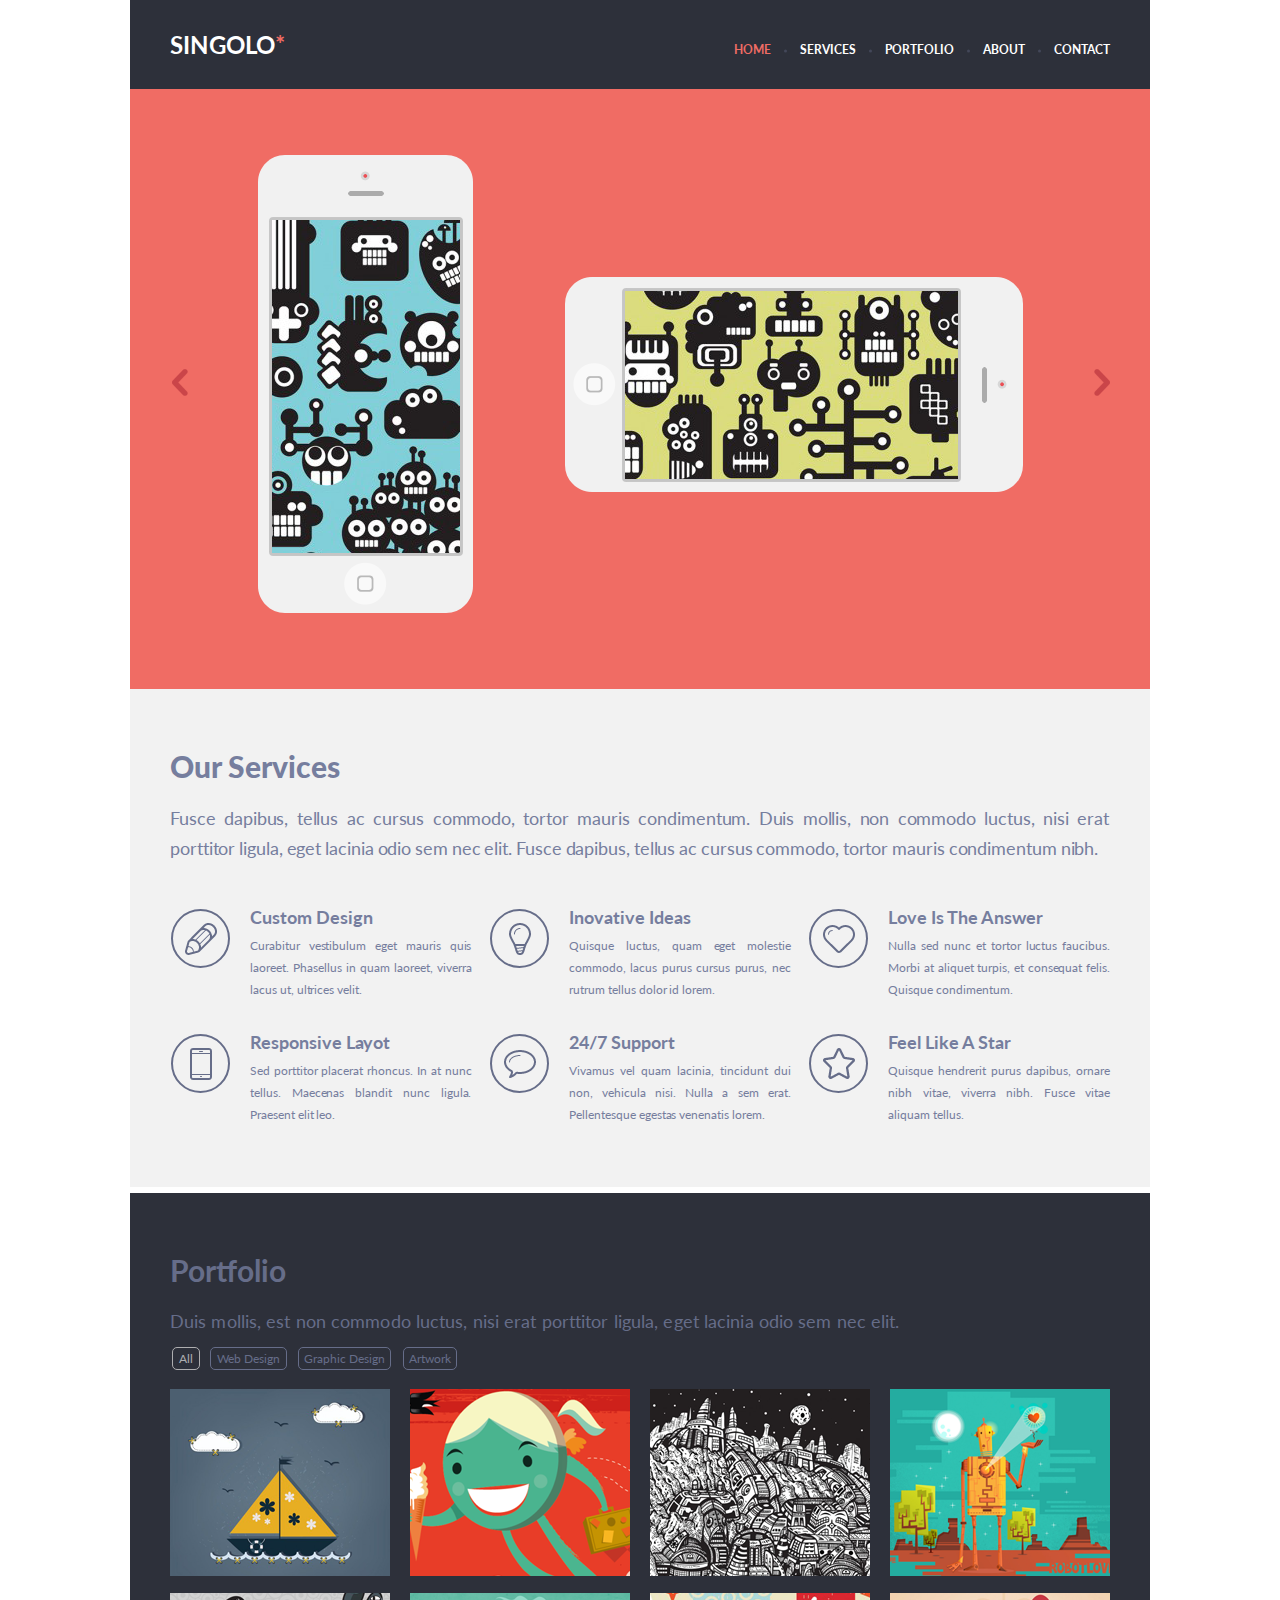
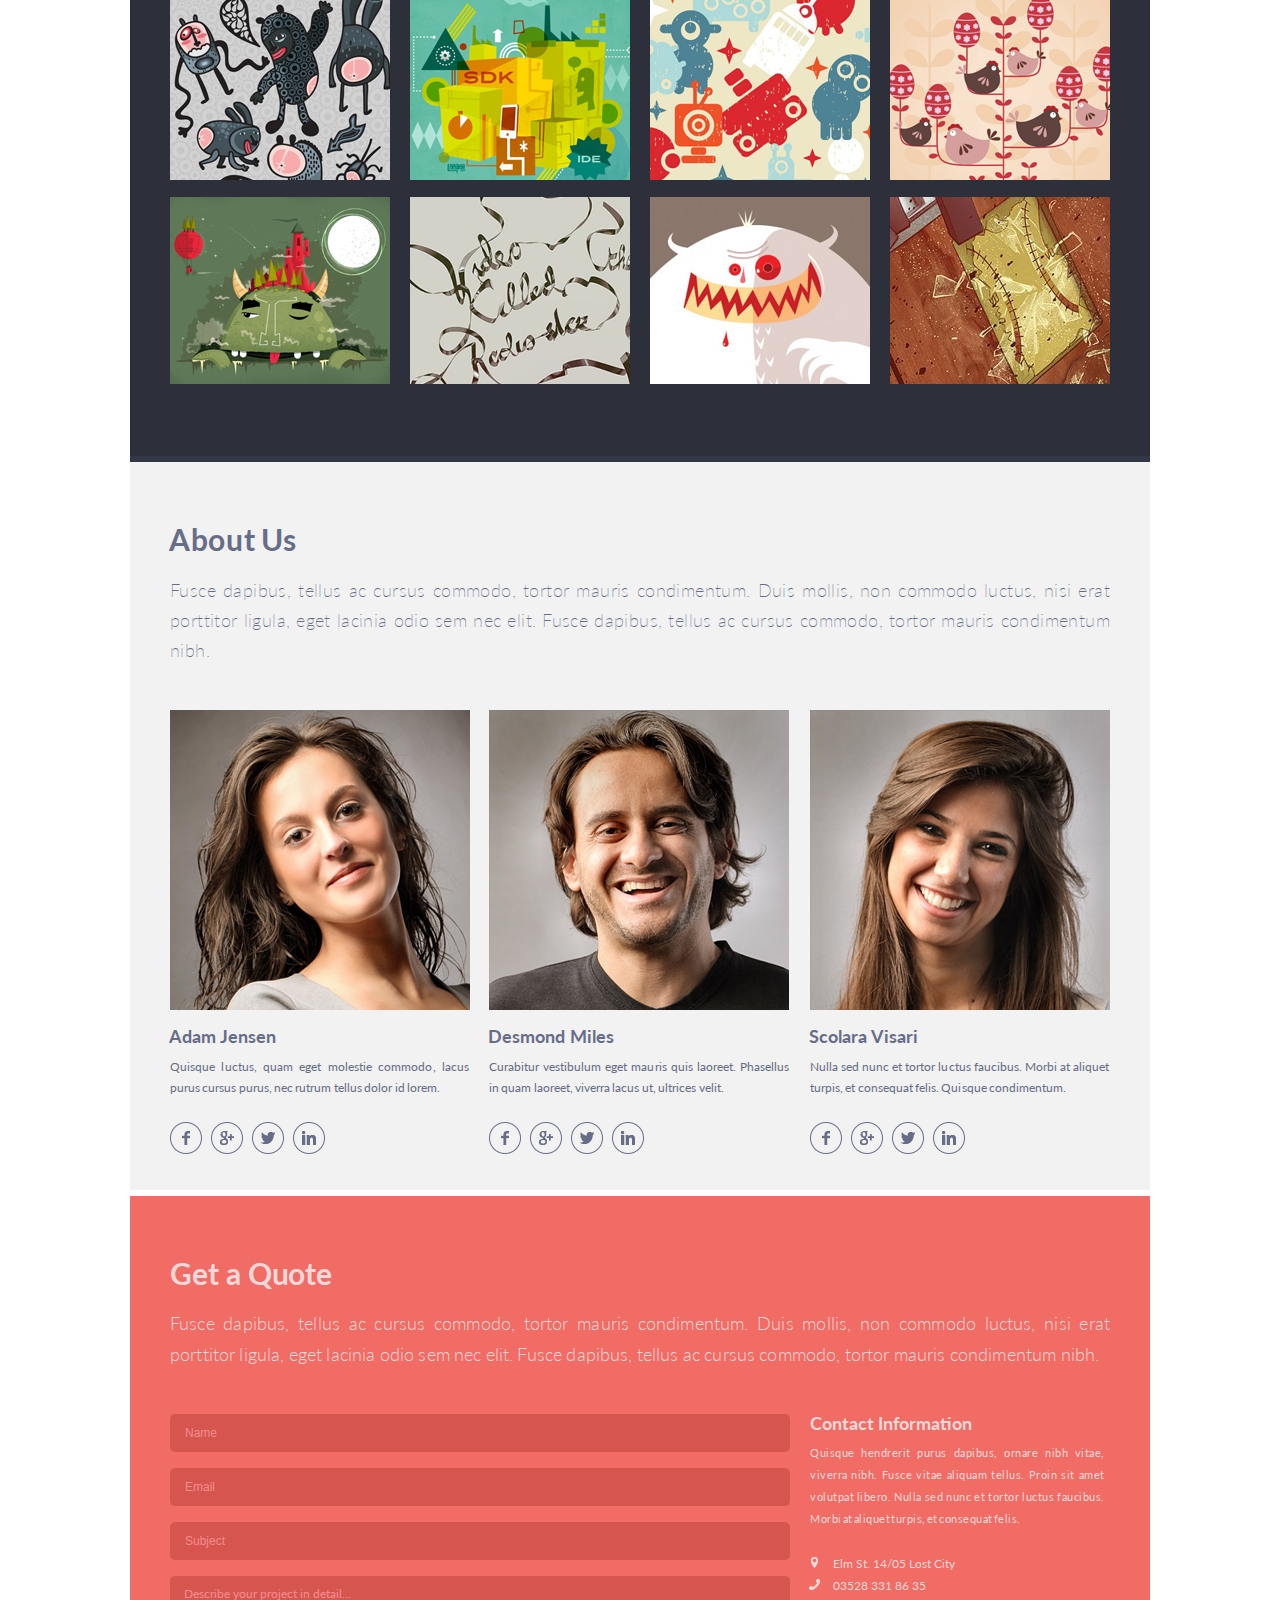
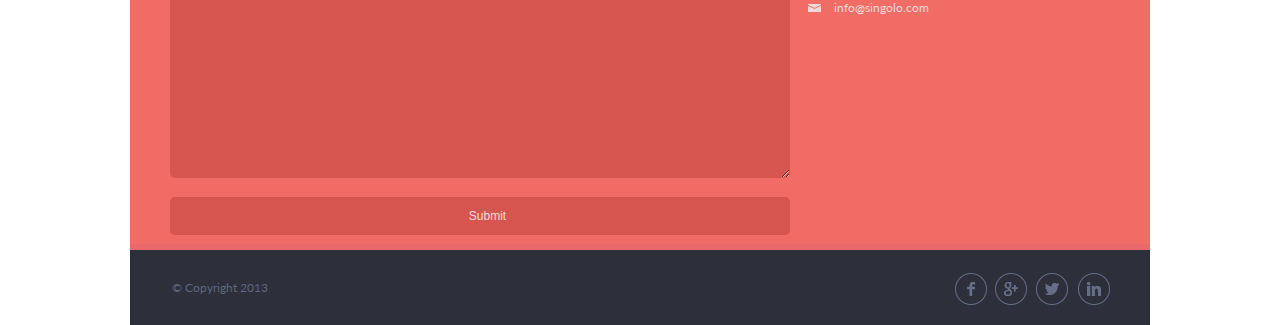
==== index.html @ b17048f6 "feat: create filter function" ====
<!DOCTYPE html>
<html lang="en">
<head>
    <meta charset="UTF-8">
    <meta name="viewport" content="width=device-width, initial-scale=1.0">
    <meta http-equiv="X-UA-Compatible" content="ie=edge">
    <title>Document</title>
		<link rel="stylesheet" href="fonts.css">
		<link rel="stylesheet" href="./style.css">
		<link href="https://fonts.googleapis.com/css?family=Lato:100,300,400,700,900&display=swap" rel="stylesheet">
		<link href="https://fonts.googleapis.com/css?family=Bellota+Text&display=swap" rel="stylesheet">
</head>
<body>
	<div class="container" >
		<header class="header" id="header">
			<div class="wrapper">
				<div class="logo">
					<h1>Singolo<span>*</span></h1>
				</div>
				<nav class="nav" id="nav">
					<a class="nav-link nav-right link-active" id="home-link" href="#">home</a>
					<a class="nav-link nav-right" id="services-link" href="#">services</a>
					<a class="nav-link nav-right" id="portfolio-link" href="#">portfolio</a>
					<a class="nav-link nav-right" id="about-link" href="#">about</a>
					<a class="nav-link nav-left" 	id="contact-link" href="#">contact</a>
				</nav>
			</div>
		</header>
		<div class="slider" id="home">
			<div class="item-container">
				<div class="slider-container slide1 active">
					<div class="slider-block block1">
						<img class="slider-img1" src="./assets/images/singolo-dom/body.png" alt="vertical">
						<div class="background background-ver" >
						</div>
					</div>
					<div class="slider-block block2 ">
						<img class="slider-img2" src="./assets/images/singolo-dom/hor.png" alt="horizontal">
						<div class="background background-hor" >
						</div>
					</div>
				</div>
				<div class="slider-container slide2 ">
					<div class="slider-block2">
						<img class="slider-img1" src="./assets/images/slider-content-1.png" alt="vertical">
					</div>
					<div class="slider-block2">
						<img class="slider-img2" src="./assets/images/slider-content-2.png" alt="horizontal">
					</div>
					<div class="slider-block2">
						<img class="slider-img1" src="./assets/images/slider-content-1.png" alt="vertical">
					</div>
				</div>
			</div>
			<div class="slider-arrow2 arrow" id="next">
				<img src="./assets/images/next.png" alt="next">
			</div>
			<div class="slider-arrow1  arrow" id="prev">
				<img src="./assets/images/prev.png" alt="prew">
			</div>
		</div>
		<section class="services" id="services">
      <h2 class="services-h2">Our Services</h2>
      <p class="services-p">Fusce dapibus, tellus ac cursus commodo, tortor mauris condimentum. Duis mollis, non commodo
      luctus, nisi erat porttitor ligula, eget lacinia odio sem nec elit. Fusce dapibus, tellus ac cursus
      commodo, tortor mauris condimentum nibh.</p>
      <div class="grid-wrapper">
        <div class="service">
          <div class="service-img">
            <img src="assets/images/pen.png" alt="pencil">
          </div>
          <div class="text-wrapper">
            <h3 class="service-h3">Custom Design</h3>
            <p class="service-descr">Curabitur vestibulum eget mauris quis laoreet. Phasellus in quam laoreet, viverra lacus
            ut, ultrices velit.</p>
          </div>
        </div>
        <div class="service">
          <div class="service-img">
            <img src="assets/images/bulb.png" alt="bulb">
          </div>
          <div class="text-wrapper">
            <h3 class="service-h3">Inovative Ideas</h3>
            <p class="service-descr">Quisque luctus, quam eget molestie commodo, lacus purus cursus purus, nec rutrum tellus
            dolor id lorem.</p>
          </div>
        </div>
        <div class="service">
          <div class="service-img">
            <img src="assets/images/heart.png" alt="heart">
          </div>
          <div class="text-wrapper">
            <h3 class="service-h3">Love Is The Answer</h3>
            <p class="service-descr">Nulla sed nunc et tortor luctus faucibus. Morbi at aliquet turpis, et consequat
            felis. Quisque condimentum.</p>
          </div>
        </div>                
        <div class="service service-bottom">
          <div class="service-img">
            <img src="assets/images/phone.png" alt="phone">
          </div>
          <div class="text-wrapper">
            <h3 class="service-h3">Responsive Layot</h3>
            <p class="service-descr">Sed porttitor placerat rhoncus. In at nunc tellus. Maecenas blandit nunc ligula. Praesent
            elit leo.</p>
          </div>
        </div>
        <div class="service service-bottom">
          <div class="service-img">
            <img src="assets/images/bubble.png" alt="bubble">
          </div>
          <div class="text-wrapper">
            <h3 class="service-h3">24/7 Support</h3>
            <p class="service-descr">Vivamus vel quam lacinia, tincidunt dui non, vehicula nisi. Nulla a sem erat. Pellentesque
            egestas venenatis lorem.</p>
          </div>
        </div>        
        <div class="service service-bottom">
          <div class="service-img">
            <img src="assets/images/star.png" alt="star">
          </div>
          <div class="text-wrapper">
            <h3 class="service-h3">Feel Like A Star</h3>
            <p class="service-descr">Quisque hendrerit purus dapibus, ornare nibh vitae, viverra nibh. Fusce vitae aliquam
            tellus.</p>
          </div>
        </div>
      </div>
		</section>
		<section class="portfolio" id="portfolio">
			<h2 class="portfolio-h2">Portfolio</h2>
			<p class="portfolio-p">Duis mollis, est non commodo luctus, nisi erat porttitor ligula, eget lacinia odio sem nec elit.</p>
			<nav class="filters" id="filter">
				<a class="filters-link filter-active" href="#">All</a>
				<a class="filters-link" href="#">Web Design</a>
				<a class="filters-link" href="#">Graphic Design</a>
				<a class="filters-link" href="#">Artwork</a>
			</nav>
			<div class="gallery" id="gallery">
				<img class="gallery-img" src="./assets/images/singolo2/Project-9.png" alt="my work">
				<img class="gallery-img" src="./assets/images/singolo2/Project-6.png" alt="my work">
				<img class="gallery-img" src="./assets/images/singolo2/Image-6.png" alt="my work">
				<img class="gallery-img" src="./assets/images/singolo2/Image-3.png" alt="my work">
				<img class="gallery-img" src="./assets/images/singolo2/Project-8.png" alt="my work">
				<img class="gallery-img" src="./assets/images/singolo2/Image-8.png" alt="my work">
				<img class="gallery-img" src="./assets/images/singolo2/Image-5.png" alt="my work">
				<img class="gallery-img" src="./assets/images/singolo2/Layer-8.png" alt="my work">
				<img class="gallery-img" src="./assets/images/singolo2/Project-7.png" alt="my work">
				<img class="gallery-img" src="./assets/images/singolo2/Image-7.png" alt="my work">
				<img class="gallery-img" src="./assets/images/singolo2/Image-4.png" alt="my work">
				<img class="gallery-img" src="./assets/images/singolo2/Project.png" alt="my work">
			</div>
		</section>
		<section class="about" id="about"> 
			<h2 class="about-h2">About Us</h2>
			<p class="about-p">Fusce dapibus, tellus ac cursus commodo, tortor mauris condimentum. Duis mollis, non commodo luctus, nisi erat porttitor ligula, eget lacinia odio sem nec elit. Fusce dapibus, tellus ac cursus commodo, tortor mauris condimentum nibh.</p>
			<div class="staff">
				<div class="staff-wrapper">
					<div class="staff-img"><img src="./assets/images/singolo2/photo-3.png" alt="staff"></div>
					<h4 class="staff-h3">Adam Jensen</h4>
					<p class="staff-p">
						Quisque luctus, quam eget molestie commodo, lacus purus cursus purus, nec rutrum tellus dolor id lorem.
					</p>
					<div class="networks">
						<a href="#" class="networks-link"><img src="./assets/images/singolo2/Ellipse2.png" alt="facebook"></a>
						<a href="#" class="networks-link"><img src="./assets/images/singolo2/Ellipse2copy.png" alt="google"></a>
						<a href="#" class="networks-link"><img src="./assets/images/singolo2/Ellipse2copy2.png" alt="twitter"></a>
						<a href="#" class="networks-link"><img src="./assets/images/singolo2/Ellipse2copy3.png" alt="linkedin"></a>
					</div>
				</div>
				<div class="staff-wrapper staff-center">
					<div class="staff-img"><img src="./assets/images/singolo2/photo-2.png" alt="staff"></div>
					<h4 class="staff-h3">Desmond Miles</h4>
					<p class="staff-p">
						Curabitur vestibulum eget mauris quis laoreet. Phasellus in quam laoreet, viverra lacus ut, ultrices velit.
					</p>
					<div class="networks">
						<a href="#" class="networks-link"><img src="./assets/images/singolo2/Ellipse2.png" alt="facebook"></a>
						<a href="#" class="networks-link"><img src="./assets/images/singolo2/Ellipse2copy.png" alt="google"></a>
						<a href="#" class="networks-link"><img src="./assets/images/singolo2/Ellipse2copy2.png" alt="twitter"></a>
						<a href="#" class="networks-link"><img src="./assets/images/singolo2/Ellipse2copy3.png" alt="linkedin"></a>
					</div>
				</div>
				<div class="staff-wrapper ">
					<div class="staff-img "><img src="./assets/images/singolo2/photo.png" alt="staff"></div>
					<h4 class="staff-h3">Scolara Visari</h4>
					<p class="staff-p">
						Nulla sed nunc et tortor luctus faucibus. Morbi at aliquet turpis, et consequat felis. Quisque condimentum.
					</p>
					<div class="networks">
						<a href="#" class="networks-link"><img src="./assets/images/singolo2/Ellipse2.png" alt="facebook"></a>
						<a href="#" class="networks-link"><img src="./assets/images/singolo2/Ellipse2copy.png" alt="google"></a>
						<a href="#" class="networks-link"><img src="./assets/images/singolo2/Ellipse2copy2.png" alt="twitter"></a>
						<a href="#" class="networks-link"><img src="./assets/images/singolo2/Ellipse2copy3.png" alt="linkedin"></a>
					</div>
				</div>
			</div>
		</section>
		<section class="form" id="form">
			<h2 class="form-h2">Get a Quote</h2>
			<p class="form-p">
				Fusce dapibus, tellus ac cursus commodo, tortor mauris condimentum. Duis mollis, non commodo luctus, nisi erat porttitor ligula, eget lacinia odio sem nec elit. Fusce dapibus, tellus ac cursus commodo, tortor mauris condimentum nibh.
			</p>
			<div class="form-wrapper">
				<div class="form-block">
					<form action="./index.html" method="GET" id="form">
						<div>
							<input type="text" name="name" placeholder="Name" id="name" required>
						</div>
						<div>
							<input type="email" name="email" placeholder="Email" id="email" required>
						</div>
						<div>
							<input type="text"  placeholder="Subject" id="subject">
						</div>
						<div>
							<textarea name="textarea" placeholder="Describe your project in detail..." id="text" cols="30" rows="10"></textarea>
						</div>
						<div>
							<input class="form-submit" type="submit" value="Submit" id="submit">
						</div>
					</form>
				</div> 
			
				<div class="contacts">
					<h3 class="contacts-h3">
						Contact Information
					</h3>
					<p class="contacts-p">
						Quisque hendrerit purus dapibus, ornare nibh vitae, viverra nibh. Fusce vitae aliquam tellus. Proin sit amet volutpat libero. Nulla sed nunc et tortor luctus faucibus. Morbi at aliquet turpis, et consequat felis. 
					</p>
					<ul class="contacts-list">
						<li class="contacts-li location"><span>Elm St. 14/05 Lost City</span></li>
						<li class="contacts-li phone"> <a href="tel:035283318635">03528 331 86 35</a></li>
						<li class="contacts-li mail"><a href="mailto:info@singolo.com">info@singolo.com</a> </li>
					</ul>
				</div>
			</div>
			<div class="window-overlay window-closed" id="window-overlay"></div>
			<div class="window window-closed" id="window">
				<div class="window-info" id="window-info">
					<p class="window-succses">Письмо отправлено</p>
					<p class="window-subject" id="window-subject"></p>
					<p class="window-descr" id="window-descr"></p>
				</div>
				<button id="window-ok" class="window-ok" title="OK">OK</button>
			</div>
		</section>
		<footer class="footer">
			<div class="copy">
				<p>&copy; Copyright 2013</p>
			</div>
			<div class="links">
				<a href="#" class="link"><img src="./assets/images/singolo2/Ellipse2.png" alt="facebook"></a>
				<a href="#" class="link"><img src="./assets/images/singolo2/Ellipse2copy.png" alt="google"></a>
				<a href="#" class="link"><img src="./assets/images/singolo2/Ellipse2copy2.png" alt="twitter"></a>
				<a href="#" class="link"><img src="./assets/images/singolo2/Ellipse2copy3.png" alt="linkedin"></a>
			</div>
		</footer>
	</div>
	<script src="script.js"></script>
</body>
</html>
---- fonts.css ----
@font-face {
	font-family: 'Lato Black';
	src: url('assets/fonts/Lato-Black.eot');
	src: url('assets/fonts/Lato-Black.eot?#iefix') format('embedded-opentype'),
	url('assets/fonts/Lato-Black.woff') format('woff'),
	url('assets/fonts/Lato-Black.ttf') format('truetype');
	font-weight: normal;
	font-style: normal;
	}

@font-face {
	font-family: 'Lato Bold';
	src: url('assets/fonts/Lato-Bold.eot');
	src: url('assets/fonts/Lato-Bold.eot?#iefix') format('embedded-opentype'),
	url('assets/fonts/Lato-Bold.woff') format('woff'),
	url('assets/fonts/Lato-Bold.ttf') format('truetype');
	font-weight: normal;
	font-style: normal;
	}

@font-face {
	font-family: 'Lato Regular';
	src: url('assets/fonts/Lato-Regular.eot');
	src: url('assets/fonts/Lato-Regular.eot?#iefix') format('embedded-opentype'),
	url('assets/fonts/Lato-Regular.woff') format('woff'),
	url('assets/fonts/Lato-Regular.ttf') format('truetype');
	font-weight: normal;
	font-style: normal;
	}

@font-face {
	font-family: 'Lato Light';
	src: url('assets/fonts/Lato-Light.eot');
	src: url('assets/fonts/Lato-Light.eot?#iefix') format('embedded-opentype'),
	url('assets/fonts/Lato-Light.woff') format('woff'),
	url('assets/fonts/Lato-Light.ttf') format('truetype');
	font-weight: normal;
	font-style: normal;
	}

@font-face {
	font-family: 'Lato Thin';
	src: url('assets/fonts/Lato-Thin.eot');
	src: url('assets/fonts/Lato-Thin.eot?#iefix') format('embedded-opentype'),
	url('assets/fonts/Lato-Thin.woff') format('woff'),
	url('assets/fonts/Lato-Thin.ttf') format('truetype');
	font-weight: normal;
	font-style: normal;
	}
---- style.css ----
*{
	margin: 0;
	padding: 0;
}

html{
	scroll-behavior: smooth;
}

.container{
	width: 1020px;
	margin: 0 auto;
	font-family: 'Lato', sans-serif;
}

/*HEADER*/
.header {
  display: flex;
  align-items: center;
  min-height: 89px;
  padding: 0 40px;
  background-color: #2d303a;
}

.header-sticky{
	position: fixed;
	top: 0;
	width: 1020px;
	min-height: 50px;
	z-index: 3;
	border-bottom: 0px;
	box-sizing: border-box;
}

.header-sticky  .nav{
	margin-top: 0;
}

.wrapper {
  display: flex;
  justify-content: space-between;
  width: 100%;
  font-weight: 700;
  text-transform: uppercase;
}

.logo{
	user-select: none;
}
.logo h1 {
  font-size: 24px;
  letter-spacing: 0.2px;
  color: white;
}

.logo span {
  color: #f06c64;
}

.nav {
	align-self: center;
	margin-top: 8px;
	
}

.nav-link {
  display: inline-block;
  padding:0 0 3px 25px;
  font-size: 12px;
  letter-spacing: 0.01px;
  color: white;
	text-decoration: none;
	transition: color 0.3s ease;
	position: relative;
	user-select: none;
}

.nav-link:hover {
  color: #f06c64;
}

.nav-right::after{
	content: "";
	background-color: #434759;
	width: 3px;
	height: 3px;
	border-radius: 50%;
	position: absolute;
	top: 50%;
	right: -16px;
	transform: translateY(-50%);
}

.link-active{
	color: #f06c64;
}

/*SLIDER*/
.slider{
	position: relative;
	height: 594px;
	border-bottom: 6px solid #ea676b;
}

.item-container{
	position: relative;
	overflow: hidden;
}

.slide1{
	background-color: #f06c64;
}

.slide2{
	background-color: #648BF0;
}


.slider-container{
	display: none;
	position: relative;
	height: 600px;
	animation: 0.4s ease-in-out;
	-webkit-animation: 0.4s ease-in-out;
}

.active, .next{
	display: flex;
	flex-direction: row;
	justify-content: center;
	align-items: center;
}

.next{
	position: absolute;
	top: 0;
	width: 100%;
}



.to-left{
	animation-name: left;
}

.from-right{
	animation-name: right;
}

.to-right{
	animation-name: right;
	animation-direction: reverse;
}

.from-left{
	animation-name: left;
	animation-direction: reverse;
}



@keyframes left {
  from {
    left: 0;
  }
  to {
    left: -100%;
  }
}

@keyframes right {
  from {
    left: 100%;
  }
  to {
    left: 0;
  }
}

.slider-block{
	position: relative;
	margin-right: 36px;
	margin-left: 36px;
	margin-top: -7px;
	overflow: hidden;
	z-index: 1;
	cursor: pointer;
	padding: 10px;
}



.slider-block2{
	margin-right: 0;
	margin-left: 0;
	margin-top: -7px;
}


.background{
	position: absolute;
	z-index: -1;
	
	
}

.background-ver{
	height: 400px;
	width: 197px;
	top: 20px;
	left: 20px;
	right: 5px;
	background-image: url(./assets/images/singolo-dom/bg_blue.jpg);
}

.background-hor{
	height: 197px;
	width: 400px;
	top: 20px;
	left: 20px;
	background-image: url(./assets/images/singolo-dom/bg_yellow.jpg);
}

.background-off{
	background: #262626;
}


.arrow{
	position: absolute;
	display: inline-block;
	margin-top: -17px;
	cursor: pointer;
}

.slider-arrow1{
	top: 50%;
	left: 42px;
}

.slider-arrow2{
	top: 50%;
	right: 40px;
}
/*SERVICES*/

.services {  
  padding: 59px 40px 54px 40px;
  border-bottom: 6px solid white;
  letter-spacing: -0.04px;
	background-color: #f2f2f2;
}

.services h2 {
  font-size: 30px;
	font-weight: 900;
	color: rgb(118, 126, 158);
}

.services-p {
  font-size: 18px;
  color: rgb(118, 126, 158);
  line-height: 1.667;
  text-align: justify;
  width: 939px;
  margin-top: 19px;
	word-spacing: -1px;
	font-weight: normal;
	letter-spacing: -0.005rem;  
}

.grid-wrapper {
  display: grid;
  grid-template-columns: repeat(3, 32%);
	grid-column-gap: 2%;
	margin-left: 1px;
}

.service {
  display: flex;
	padding: 46px 0 7px 0;
	
}

.service-bottom{
	padding-top: 26px;
}


.service-img {
  display: flex;
  justify-content: center;
  align-items: center;
  min-width: 55px;
  height: 55px;
  border: 2px solid #666d89;
  border-radius: 100%;
}

.text-wrapper {
  margin-top: -3px;
  padding-left: 20px;
}

.service-h3{
  padding-bottom: 7px;
	font-size: 18px;
	color: #767e9e;
}

.service-descr{
	color: #767e9e;
	font-size: 12px;
	line-height: 22px;
	text-align: justify;
}

/*PORTFOLIO*/
.portfolio{
	height: 863px;
	border-bottom: 6px solid #323746;
	background-color: #2d303a;
}

.portfolio-h2{
	color: #666d89;
	padding-top: 59px;
	padding-left: 40px;
	font-size: 30px;
	text-align: justify;
}

.portfolio-p{
	color: #666d89;
	padding-top: 22px;
	padding-left: 40px;
	letter-spacing: 0.1px;
	font-size: 18px;
	
}

.filters{
	margin-top: 15px;
	padding-left: 40px;
}

.filters-link{
	display: inline-block;
	color: #666d89;
	text-decoration: none;
	font-size: 12px;
	padding: 3px 6px;
	margin: 0 2px;
	border: solid 1px #666d89;
	border-radius: 5px;
	transition: all 0.3s ease;
	word-spacing: .1px;
	text-align: center;
}
.filters-link:nth-child(1){
	padding: 3px 6px;
	
}

.filters-link:nth-child(2){
	padding: 3px 6px;
	margin-left: 4px;
}
.filters-link:nth-child(3){
	padding: 3px 5px ;
	margin-left: 5px;
}

.filters-link:nth-child(4){
	padding: 3px 5px;
	margin-left: 6px;
}

.filters-link:hover{
	color: #aeaeb0;
	border: solid 1px #aeaeb0;
}

.filter-active{
	color: #aeaeb0;
	border-color: #aeaeb0;
}

.gallery{
	margin-top: 19px;
	margin-left: 20px;
	display: grid;
	grid-template-columns: repeat(4, 24%);
	justify-items: end;
	row-gap: 17px;

}

.gallery-img:nth-child(n+13) {
  display: none;
}

.gallery-img{
	cursor: pointer;
}

.on-border{
	outline: 5px solid #F06C64;
}

/*ABOUT*/
.about{
	height: 728px;
	background-color: #f2f2f2;
	border-bottom: 6px solid #ffffff;
	
}

.about-h2{
	color: #666d89;
	padding-top: 59px;
	margin-left: 39px;
	font-size: 30px;
	font-weight: bold;
	letter-spacing: .7px;
	word-spacing: -2px;
}

.about-p{
	color: #666d89;
	padding-top: 18px;
	padding-left: 40px;
	padding-right: 40px;
	word-spacing: -1.5px;
	font-size: 18px;
	line-height: 30px;
	text-align: justify;
	font-weight: 200;
	letter-spacing: 0.4px;
}

.staff{
	display: grid;
  grid-template-columns: repeat(3, 299px);
	grid-column-gap: 21px;
	margin-top: 45px;
	margin-left:40px;
}


.staff-center{
	margin-left: -1px;
}

.networks{
	margin-top: 24px;
	margin-left: -2px;
	user-select: none;
}

.networks-link{
	margin-left: 5px;
}
.networks-link:nth-child(1){
	margin-left: 2px;
}

.staff-h3{
	padding-top: 12px;
	font-size: 18px;
	height: 18px;
	white-space: nowrap;
	overflow: hidden;
	text-overflow: ellipsis;
	word-spacing: 1px;
	color: #666d89;
	margin-left: -1px;
}

.staff-p{
	font-size: 12px;
	text-align: justify;
	padding-top: 13px;
	line-height: 21px;
	word-spacing: -0.7px;
	color: #666d89;
	letter-spacing: 0.01px;
}

/*FORM*/
.form{
	height: 648px;
	background-color: #f06c64;
	border-bottom: 6px solid #ea676b;
}

.form-h2{
	color: #f0d8d9;
	padding-top: 59px;
	padding-left: 40px;
	font-size: 30px;
	letter-spacing: -.2px;
	word-spacing: 0.5px;
}

.form-p{
	color: #f0d8d9;
	padding-left: 40px;
	padding-right: 40px;
	text-align: justify;
	padding-top: 17px;
	line-height: 31.1px;
	letter-spacing: 0.15px;
	font-size: 18px;
	font-weight: 300;
	word-spacing: -1px;
}

.form-wrapper{
	display: flex;
	flex-direction: row;
}

.form-block{
	width: 620px;
	margin-top: 44px;
	padding-left: 40px;
}

form>div{
	margin-bottom: 16px;
}

input{
	width: 100%;
	height: 38px;
	border-radius: 5px;
	border: none;
	padding-left: 15px;
	box-sizing: border-box;
	font-size: 12px;
	background-color: #d6564f;
	color: #f48c8f;
	color: #f0d8d9;
}
input:-ms-input-placeholder{color: #f48c8f;}
input::-webkit-input-placeholder{color: #f48c8f;}

input:focus, input:active{
	outline: none;
}

input:required{
	background-color: #d6564f;
}

.form-submit{
	cursor: pointer;
}

textarea{
	min-width: 100%;
	max-width: 100%;
	min-height: 202px;
	max-height: 202px;
	border-radius: 5px;
	font-family: 'Lato', sans-serif;
	padding-top: 10px;
	padding-left: 14px;
	font-size: 12px;
	box-sizing: border-box;
	background-color: #d6564f;
	color: #f48c8f;
	border: none;
}

textarea:active, textarea:focus{
	outline: none;
}

textarea:-ms-input-placeholder{color: #f48c8f;}
textarea::-webkit-input-placeholder{color: #f48c8f;}

.contacts{
	width:295px;
	padding-left: 20px;
	padding-top: 42px;
}

.contacts-p{
	color: #f0d8d9;
	padding-top: 8px;
	font-size: 11px;
	text-align: justify;
	word-spacing: -2.4px;
	line-height: 22px;
	letter-spacing: 0.5px;
}

.contacts-h3{
	color: #f0d8d9;
	font-size: 18px;
}

.contacts-list{
	list-style-type: none;
	color: #f0d8d9;
	padding-top: 20px;
	padding-left: 15px;
}

.contacts-list>li{
	margin-top: 4px;
	font-size: 12px;

}

.contacts-list>.location{
	list-style-image: url(./assets/images/singolo3/location.png);
	padding-top: 2px;
	padding-left: 2px;

}

.contacts-list>.phone{
	list-style-image: url(./assets/images/singolo3/phone.png);
	padding-top: 3px;
	margin-left: 2px;
}

.contacts-list>.mail{
	list-style-image: url(./assets/images/singolo3/mail.png);
	margin-top: 7px;
	margin-left: 3px;
}

.contacts-li>a{
	text-decoration: none;
	color: #f0d8d9;
	margin-left: 6px;
}

.contacts-li>span{
	margin-left: 6px;

}

.window-overlay {
	position: fixed;
	top: 0;
	left: 0;
	width: 100%;
	height: 100%;
	z-index: 50;
	background: rgba(0, 0, 0, 0.6);
}

.window-open {
	color: #fff;
	border: 1px #007bff solid;
	border-radius: 5px;
	padding: 8px 12px;
	font-size: 16px;
	font-family: 'Exo 2', sans-serif;
	background-color: #007bff;
	text-decoration: none;
}

.window {
	display: block;
	width: 500px;
	max-width: 100%;
	height: 300px;
	max-height: 100%;
	position: fixed;
	z-index: 100;
	left: 50%;
	top: 50%;
	border-radius: 10px;
	transform: translate(-50%, -50%);
	background: white;
	box-shadow: 0 0 60px 10px rgba(0, 0, 0, 0.9);
}

.window-closed{
	display: none;
}

.window-ok{
	border: 1px gray solid;
	border-radius: 5px;
	padding: 8px 17px;
	margin: 0 10px;
	font-size: 14px;
	background-color: #dc3545;
	border-color: #dc3545;
	color: #fff;
	position: absolute;
	bottom: 10px;
	left: 50%;
	transform: translate(-50%);
	-webkit-transform: translate(-50%);
	-moz-transform: translate(-50%);
	-ms-transform: translate(-50%);
	-o-transform: translate(-50%);
	cursor: pointer;
}

.window-ok:hover {
	background-color: #c82333;
	border-color: #bd2130;
}

.window-ok:active, .window-ok:focus {
	outline: none;
	border: none;
}

.window-info{
	font-family: 'Bellota Text', cursive;
	text-align: center;
	margin-top: 10px;
}
.window-info > p{
	margin-top: 10px;
}

/*FOOTER*/

.footer{
	height: 75px;
	background-color: #2d303a;
	display: flex;
	justify-content: space-between;
	align-items: center;
}
.copy{
	margin-left: 42px;
}

.copy>p{
	font-size: 12px;
	color: #5e657e;
	text-align: justify;
}

.links{
	margin-right: 40px;
	padding-top: 5px;
}
.links>a{
	margin-left: 6px;
}

.links>a:nth-child(2){
	margin-left: 4px;
	margin-right: -1px;
}
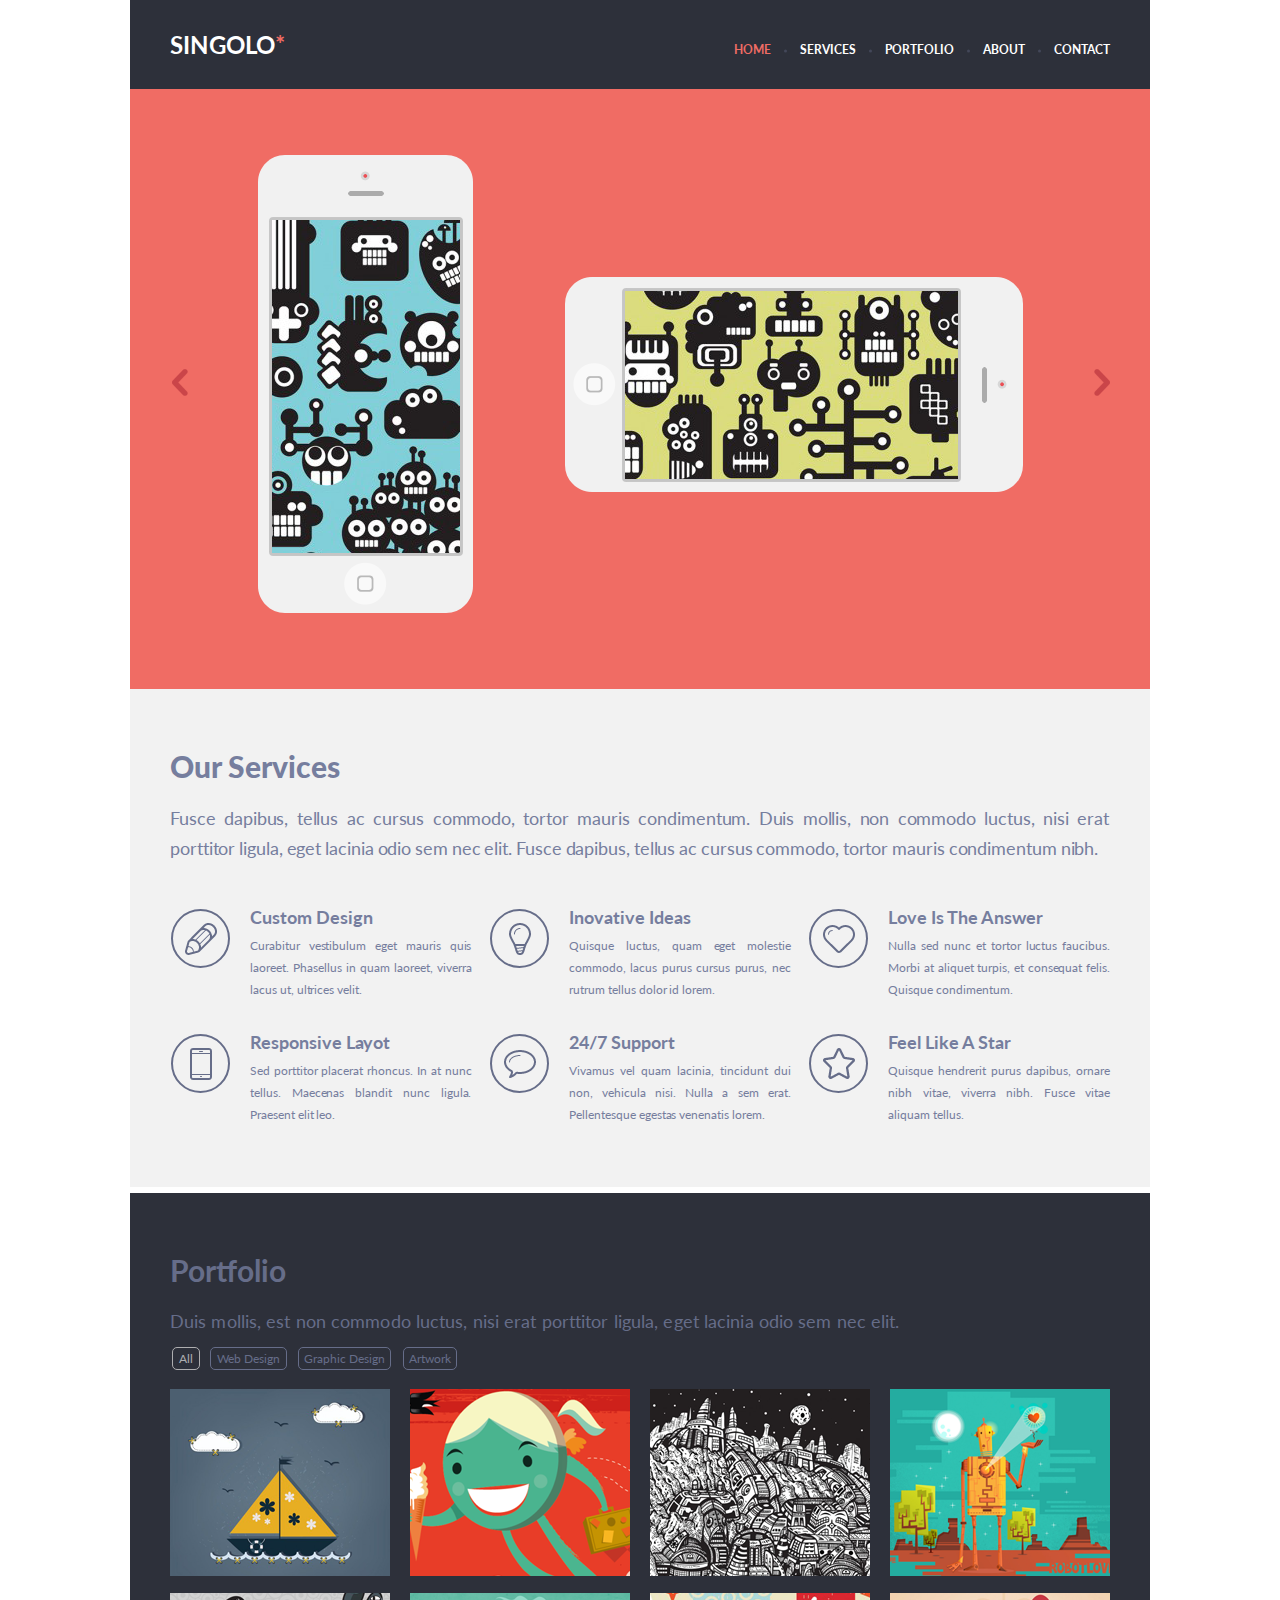
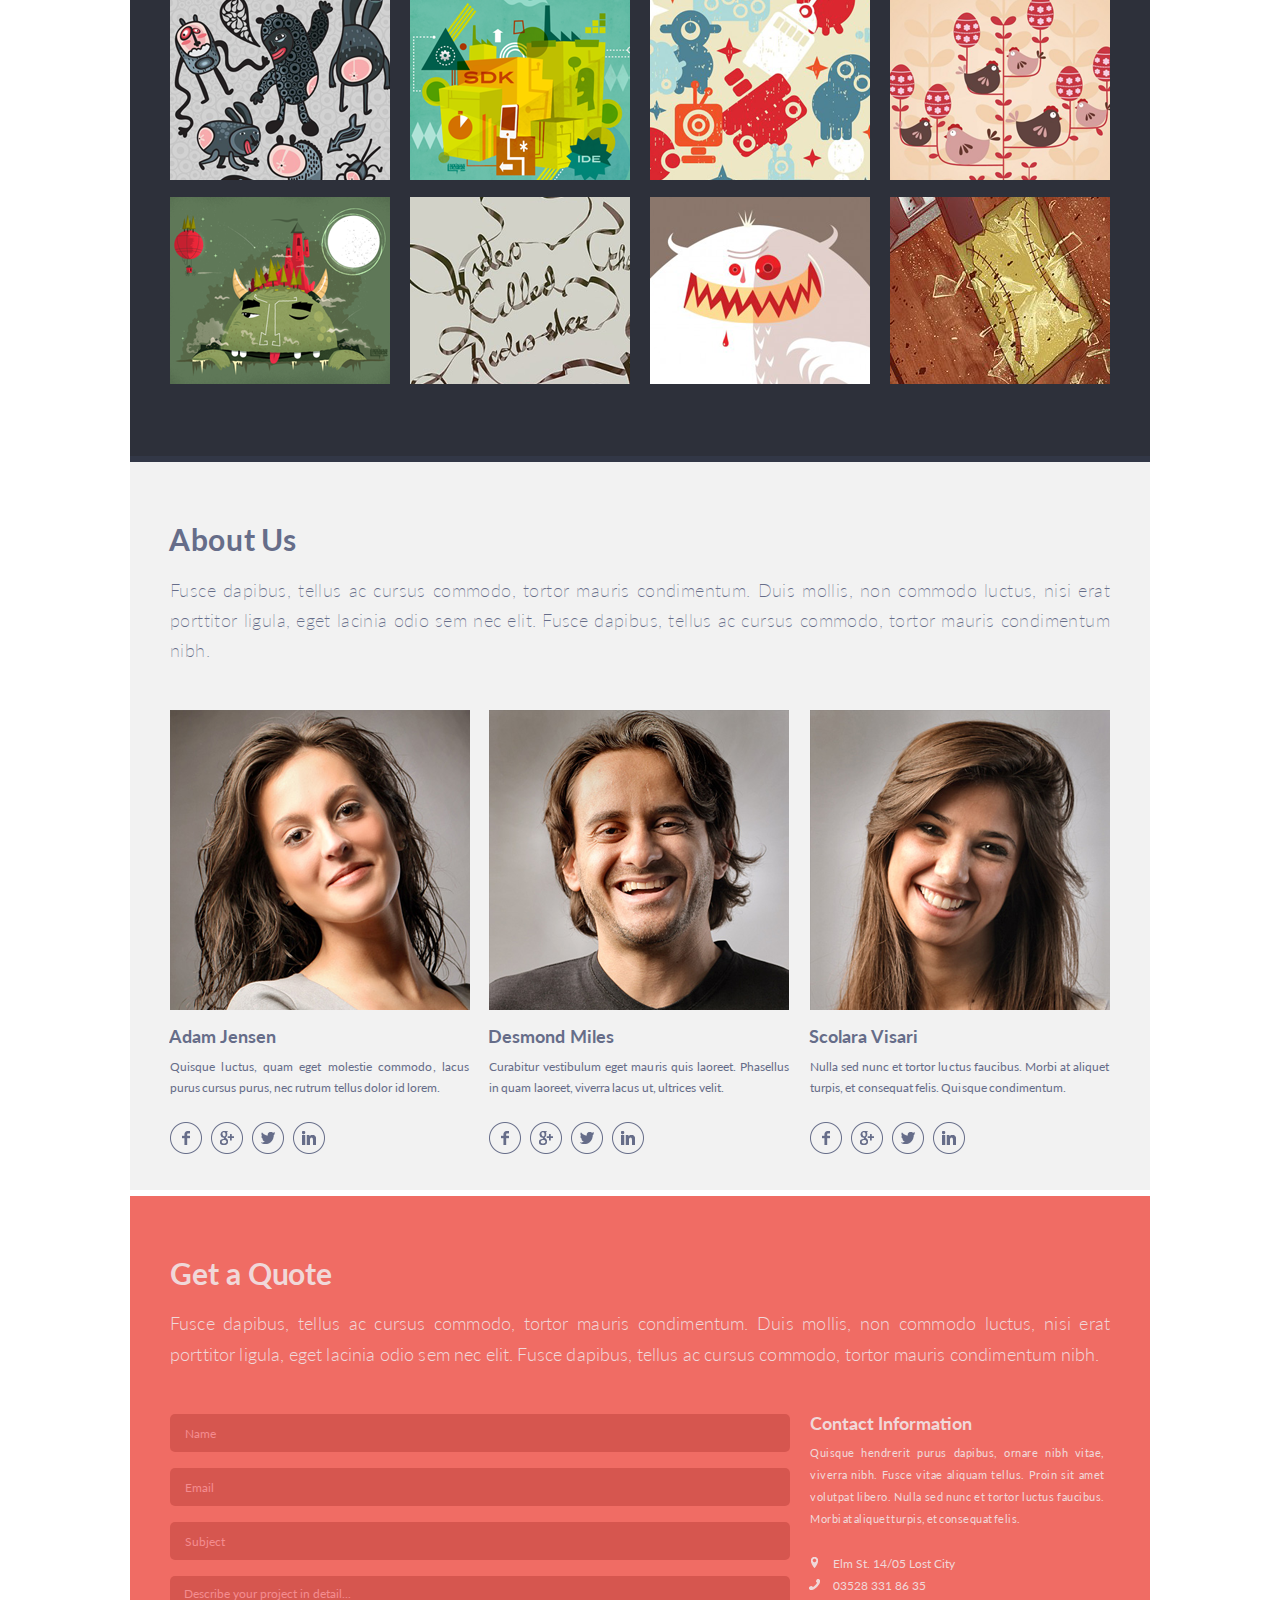
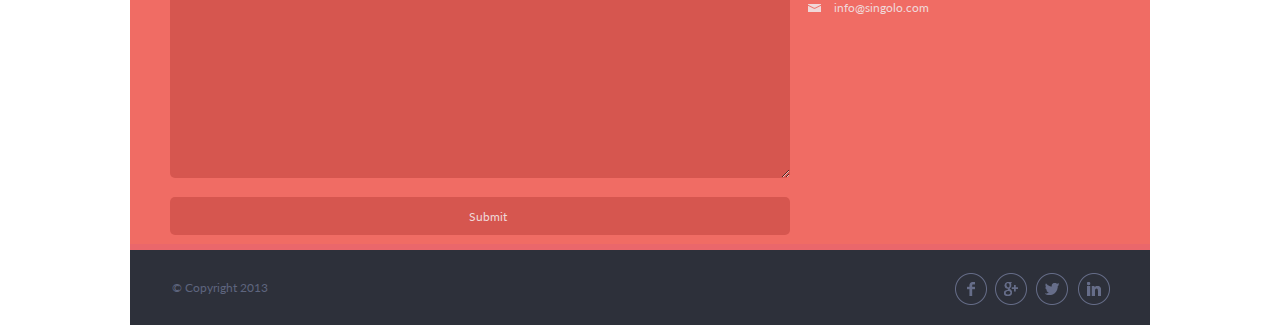
==== commit 18e79c04: "fix: fix heade function" ====
--- a/index.html
+++ b/index.html
@@ -18,234 +18,236 @@
 					<h1>Singolo<span>*</span></h1>
 				</div>
 				<nav class="nav" id="nav">
-					<a class="nav-link nav-right link-active" id="home-link" href="#">home</a>
-					<a class="nav-link nav-right" id="services-link" href="#">services</a>
-					<a class="nav-link nav-right" id="portfolio-link" href="#">portfolio</a>
-					<a class="nav-link nav-right" id="about-link" href="#">about</a>
-					<a class="nav-link nav-left" 	id="contact-link" href="#">contact</a>
+					<a class="nav-link nav-right link-active" id="home-link" href="#home">home</a>
+					<a class="nav-link nav-right" id="services-link" href="#services">services</a>
+					<a class="nav-link nav-right" id="portfolio-link" href="#portfolio">portfolio</a>
+					<a class="nav-link nav-right" id="about-link" href="#about">about</a>
+					<a class="nav-link nav-left" 	id="contact-link" href="#form">contact</a>
 				</nav>
 			</div>
 		</header>
-		<div class="slider" id="home">
-			<div class="item-container">
-				<div class="slider-container slide1 active">
-					<div class="slider-block block1">
-						<img class="slider-img1" src="./assets/images/singolo-dom/body.png" alt="vertical">
-						<div class="background background-ver" >
-						</div>
-					</div>
-					<div class="slider-block block2 ">
-						<img class="slider-img2" src="./assets/images/singolo-dom/hor.png" alt="horizontal">
-						<div class="background background-hor" >
-						</div>
-					</div>
-				</div>
-				<div class="slider-container slide2 ">
-					<div class="slider-block2">
-						<img class="slider-img1" src="./assets/images/slider-content-1.png" alt="vertical">
-					</div>
-					<div class="slider-block2">
-						<img class="slider-img2" src="./assets/images/slider-content-2.png" alt="horizontal">
-					</div>
-					<div class="slider-block2">
-						<img class="slider-img1" src="./assets/images/slider-content-1.png" alt="vertical">
-					</div>
-				</div>
-			</div>
-			<div class="slider-arrow2 arrow" id="next">
-				<img src="./assets/images/next.png" alt="next">
-			</div>
-			<div class="slider-arrow1  arrow" id="prev">
-				<img src="./assets/images/prev.png" alt="prew">
-			</div>
+		<div class="content">
+			<div class="slider block" id="home">
+				<div class="item-container">
+					<div class="slider-container slide1 active">
+						<div class="slider-block block1">
+							<img class="slider-img1" src="./assets/images/singolo-dom/body.png" alt="vertical">
+							<div class="background background-ver" >
+							</div>
+						</div>
+						<div class="slider-block block2 ">
+							<img class="slider-img2" src="./assets/images/singolo-dom/hor.png" alt="horizontal">
+							<div class="background background-hor" >
+							</div>
+						</div>
+					</div>
+					<div class="slider-container slide2 ">
+						<div class="slider-block2">
+							<img class="slider-img1" src="./assets/images/slider-content-1.png" alt="vertical">
+						</div>
+						<div class="slider-block2">
+							<img class="slider-img2" src="./assets/images/slider-content-2.png" alt="horizontal">
+						</div>
+						<div class="slider-block2">
+							<img class="slider-img1" src="./assets/images/slider-content-1.png" alt="vertical">
+						</div>
+					</div>
+				</div>
+				<div class="slider-arrow2 arrow" id="next">
+					<img src="./assets/images/next.png" alt="next">
+				</div>
+				<div class="slider-arrow1  arrow" id="prev">
+					<img src="./assets/images/prev.png" alt="prew">
+				</div>
+			</div>
+			<section class="services block" id="services">
+				<h2 class="services-h2">Our Services</h2>
+				<p class="services-p">Fusce dapibus, tellus ac cursus commodo, tortor mauris condimentum. Duis mollis, non commodo
+				luctus, nisi erat porttitor ligula, eget lacinia odio sem nec elit. Fusce dapibus, tellus ac cursus
+				commodo, tortor mauris condimentum nibh.</p>
+				<div class="grid-wrapper">
+					<div class="service">
+						<div class="service-img">
+							<img src="assets/images/pen.png" alt="pencil">
+						</div>
+						<div class="text-wrapper">
+							<h3 class="service-h3">Custom Design</h3>
+							<p class="service-descr">Curabitur vestibulum eget mauris quis laoreet. Phasellus in quam laoreet, viverra lacus
+							ut, ultrices velit.</p>
+						</div>
+					</div>
+					<div class="service">
+						<div class="service-img">
+							<img src="assets/images/bulb.png" alt="bulb">
+						</div>
+						<div class="text-wrapper">
+							<h3 class="service-h3">Inovative Ideas</h3>
+							<p class="service-descr">Quisque luctus, quam eget molestie commodo, lacus purus cursus purus, nec rutrum tellus
+							dolor id lorem.</p>
+						</div>
+					</div>
+					<div class="service">
+						<div class="service-img">
+							<img src="assets/images/heart.png" alt="heart">
+						</div>
+						<div class="text-wrapper">
+							<h3 class="service-h3">Love Is The Answer</h3>
+							<p class="service-descr">Nulla sed nunc et tortor luctus faucibus. Morbi at aliquet turpis, et consequat
+							felis. Quisque condimentum.</p>
+						</div>
+					</div>                
+					<div class="service service-bottom">
+						<div class="service-img">
+							<img src="assets/images/phone.png" alt="phone">
+						</div>
+						<div class="text-wrapper">
+							<h3 class="service-h3">Responsive Layot</h3>
+							<p class="service-descr">Sed porttitor placerat rhoncus. In at nunc tellus. Maecenas blandit nunc ligula. Praesent
+							elit leo.</p>
+						</div>
+					</div>
+					<div class="service service-bottom">
+						<div class="service-img">
+							<img src="assets/images/bubble.png" alt="bubble">
+						</div>
+						<div class="text-wrapper">
+							<h3 class="service-h3">24/7 Support</h3>
+							<p class="service-descr">Vivamus vel quam lacinia, tincidunt dui non, vehicula nisi. Nulla a sem erat. Pellentesque
+							egestas venenatis lorem.</p>
+						</div>
+					</div>        
+					<div class="service service-bottom">
+						<div class="service-img">
+							<img src="assets/images/star.png" alt="star">
+						</div>
+						<div class="text-wrapper">
+							<h3 class="service-h3">Feel Like A Star</h3>
+							<p class="service-descr">Quisque hendrerit purus dapibus, ornare nibh vitae, viverra nibh. Fusce vitae aliquam
+							tellus.</p>
+						</div>
+					</div>
+				</div>
+			</section>
+			<section class="portfolio block" id="portfolio">
+				<h2 class="portfolio-h2">Portfolio</h2>
+				<p class="portfolio-p">Duis mollis, est non commodo luctus, nisi erat porttitor ligula, eget lacinia odio sem nec elit.</p>
+				<nav class="filters" id="filter">
+					<a class="filters-link filter-active" href="#">All</a>
+					<a class="filters-link" href="#">Web Design</a>
+					<a class="filters-link" href="#">Graphic Design</a>
+					<a class="filters-link" href="#">Artwork</a>
+				</nav>
+				<div class="gallery" id="gallery">
+					<img class="gallery-img" src="./assets/images/singolo2/Project-9.png" alt="my work">
+					<img class="gallery-img" src="./assets/images/singolo2/Project-6.png" alt="my work">
+					<img class="gallery-img" src="./assets/images/singolo2/Image-6.png" alt="my work">
+					<img class="gallery-img" src="./assets/images/singolo2/Image-3.png" alt="my work">
+					<img class="gallery-img" src="./assets/images/singolo2/Project-8.png" alt="my work">
+					<img class="gallery-img" src="./assets/images/singolo2/Image-8.png" alt="my work">
+					<img class="gallery-img" src="./assets/images/singolo2/Image-5.png" alt="my work">
+					<img class="gallery-img" src="./assets/images/singolo2/Layer-8.png" alt="my work">
+					<img class="gallery-img" src="./assets/images/singolo2/Project-7.png" alt="my work">
+					<img class="gallery-img" src="./assets/images/singolo2/Image-7.png" alt="my work">
+					<img class="gallery-img" src="./assets/images/singolo2/Image-4.png" alt="my work">
+					<img class="gallery-img" src="./assets/images/singolo2/Project.png" alt="my work">
+				</div>
+			</section>
+			<section class="about block" id="about"> 
+				<h2 class="about-h2">About Us</h2>
+				<p class="about-p">Fusce dapibus, tellus ac cursus commodo, tortor mauris condimentum. Duis mollis, non commodo luctus, nisi erat porttitor ligula, eget lacinia odio sem nec elit. Fusce dapibus, tellus ac cursus commodo, tortor mauris condimentum nibh.</p>
+				<div class="staff">
+					<div class="staff-wrapper">
+						<div class="staff-img"><img src="./assets/images/singolo2/photo-3.png" alt="staff"></div>
+						<h4 class="staff-h3">Adam Jensen</h4>
+						<p class="staff-p">
+							Quisque luctus, quam eget molestie commodo, lacus purus cursus purus, nec rutrum tellus dolor id lorem.
+						</p>
+						<div class="networks">
+							<a href="#" class="networks-link"><img src="./assets/images/singolo2/Ellipse2.png" alt="facebook"></a>
+							<a href="#" class="networks-link"><img src="./assets/images/singolo2/Ellipse2copy.png" alt="google"></a>
+							<a href="#" class="networks-link"><img src="./assets/images/singolo2/Ellipse2copy2.png" alt="twitter"></a>
+							<a href="#" class="networks-link"><img src="./assets/images/singolo2/Ellipse2copy3.png" alt="linkedin"></a>
+						</div>
+					</div>
+					<div class="staff-wrapper staff-center">
+						<div class="staff-img"><img src="./assets/images/singolo2/photo-2.png" alt="staff"></div>
+						<h4 class="staff-h3">Desmond Miles</h4>
+						<p class="staff-p">
+							Curabitur vestibulum eget mauris quis laoreet. Phasellus in quam laoreet, viverra lacus ut, ultrices velit.
+						</p>
+						<div class="networks">
+							<a href="#" class="networks-link"><img src="./assets/images/singolo2/Ellipse2.png" alt="facebook"></a>
+							<a href="#" class="networks-link"><img src="./assets/images/singolo2/Ellipse2copy.png" alt="google"></a>
+							<a href="#" class="networks-link"><img src="./assets/images/singolo2/Ellipse2copy2.png" alt="twitter"></a>
+							<a href="#" class="networks-link"><img src="./assets/images/singolo2/Ellipse2copy3.png" alt="linkedin"></a>
+						</div>
+					</div>
+					<div class="staff-wrapper ">
+						<div class="staff-img "><img src="./assets/images/singolo2/photo.png" alt="staff"></div>
+						<h4 class="staff-h3">Scolara Visari</h4>
+						<p class="staff-p">
+							Nulla sed nunc et tortor luctus faucibus. Morbi at aliquet turpis, et consequat felis. Quisque condimentum.
+						</p>
+						<div class="networks">
+							<a href="#" class="networks-link"><img src="./assets/images/singolo2/Ellipse2.png" alt="facebook"></a>
+							<a href="#" class="networks-link"><img src="./assets/images/singolo2/Ellipse2copy.png" alt="google"></a>
+							<a href="#" class="networks-link"><img src="./assets/images/singolo2/Ellipse2copy2.png" alt="twitter"></a>
+							<a href="#" class="networks-link"><img src="./assets/images/singolo2/Ellipse2copy3.png" alt="linkedin"></a>
+						</div>
+					</div>
+				</div>
+			</section>
+			<section class="form block" id="form">
+				<h2 class="form-h2">Get a Quote</h2>
+				<p class="form-p">
+					Fusce dapibus, tellus ac cursus commodo, tortor mauris condimentum. Duis mollis, non commodo luctus, nisi erat porttitor ligula, eget lacinia odio sem nec elit. Fusce dapibus, tellus ac cursus commodo, tortor mauris condimentum nibh.
+				</p>
+				<div class="form-wrapper">
+					<div class="form-block">
+						<form action="./index.html" method="GET" id="form">
+							<div>
+								<input type="text" name="name" placeholder="Name" id="name" required>
+							</div>
+							<div>
+								<input type="email" name="email" placeholder="Email" id="email" required>
+							</div>
+							<div>
+								<input type="text"  placeholder="Subject" id="subject">
+							</div>
+							<div>
+								<textarea name="textarea" placeholder="Describe your project in detail..." id="text" cols="30" rows="10"></textarea>
+							</div>
+							<div>
+								<input class="form-submit" type="submit" value="Submit" id="submit">
+							</div>
+						</form>
+					</div> 
+				
+					<div class="contacts">
+						<h3 class="contacts-h3">
+							Contact Information
+						</h3>
+						<p class="contacts-p">
+							Quisque hendrerit purus dapibus, ornare nibh vitae, viverra nibh. Fusce vitae aliquam tellus. Proin sit amet volutpat libero. Nulla sed nunc et tortor luctus faucibus. Morbi at aliquet turpis, et consequat felis. 
+						</p>
+						<ul class="contacts-list">
+							<li class="contacts-li location"><span>Elm St. 14/05 Lost City</span></li>
+							<li class="contacts-li phone"> <a href="tel:035283318635">03528 331 86 35</a></li>
+							<li class="contacts-li mail"><a href="mailto:info@singolo.com">info@singolo.com</a> </li>
+						</ul>
+					</div>
+				</div>
+				<div class="window-overlay window-closed" id="window-overlay"></div>
+				<div class="window window-closed" id="window">
+					<div class="window-info" id="window-info">
+						<p class="window-succses">Письмо отправлено</p>
+						<p class="window-subject" id="window-subject"></p>
+						<p class="window-descr" id="window-descr"></p>
+					</div>
+					<button id="window-ok" class="window-ok" title="OK">OK</button>
+				</div>
+			</section>
 		</div>
-		<section class="services" id="services">
-      <h2 class="services-h2">Our Services</h2>
-      <p class="services-p">Fusce dapibus, tellus ac cursus commodo, tortor mauris condimentum. Duis mollis, non commodo
-      luctus, nisi erat porttitor ligula, eget lacinia odio sem nec elit. Fusce dapibus, tellus ac cursus
-      commodo, tortor mauris condimentum nibh.</p>
-      <div class="grid-wrapper">
-        <div class="service">
-          <div class="service-img">
-            <img src="assets/images/pen.png" alt="pencil">
-          </div>
-          <div class="text-wrapper">
-            <h3 class="service-h3">Custom Design</h3>
-            <p class="service-descr">Curabitur vestibulum eget mauris quis laoreet. Phasellus in quam laoreet, viverra lacus
-            ut, ultrices velit.</p>
-          </div>
-        </div>
-        <div class="service">
-          <div class="service-img">
-            <img src="assets/images/bulb.png" alt="bulb">
-          </div>
-          <div class="text-wrapper">
-            <h3 class="service-h3">Inovative Ideas</h3>
-            <p class="service-descr">Quisque luctus, quam eget molestie commodo, lacus purus cursus purus, nec rutrum tellus
-            dolor id lorem.</p>
-          </div>
-        </div>
-        <div class="service">
-          <div class="service-img">
-            <img src="assets/images/heart.png" alt="heart">
-          </div>
-          <div class="text-wrapper">
-            <h3 class="service-h3">Love Is The Answer</h3>
-            <p class="service-descr">Nulla sed nunc et tortor luctus faucibus. Morbi at aliquet turpis, et consequat
-            felis. Quisque condimentum.</p>
-          </div>
-        </div>                
-        <div class="service service-bottom">
-          <div class="service-img">
-            <img src="assets/images/phone.png" alt="phone">
-          </div>
-          <div class="text-wrapper">
-            <h3 class="service-h3">Responsive Layot</h3>
-            <p class="service-descr">Sed porttitor placerat rhoncus. In at nunc tellus. Maecenas blandit nunc ligula. Praesent
-            elit leo.</p>
-          </div>
-        </div>
-        <div class="service service-bottom">
-          <div class="service-img">
-            <img src="assets/images/bubble.png" alt="bubble">
-          </div>
-          <div class="text-wrapper">
-            <h3 class="service-h3">24/7 Support</h3>
-            <p class="service-descr">Vivamus vel quam lacinia, tincidunt dui non, vehicula nisi. Nulla a sem erat. Pellentesque
-            egestas venenatis lorem.</p>
-          </div>
-        </div>        
-        <div class="service service-bottom">
-          <div class="service-img">
-            <img src="assets/images/star.png" alt="star">
-          </div>
-          <div class="text-wrapper">
-            <h3 class="service-h3">Feel Like A Star</h3>
-            <p class="service-descr">Quisque hendrerit purus dapibus, ornare nibh vitae, viverra nibh. Fusce vitae aliquam
-            tellus.</p>
-          </div>
-        </div>
-      </div>
-		</section>
-		<section class="portfolio" id="portfolio">
-			<h2 class="portfolio-h2">Portfolio</h2>
-			<p class="portfolio-p">Duis mollis, est non commodo luctus, nisi erat porttitor ligula, eget lacinia odio sem nec elit.</p>
-			<nav class="filters" id="filter">
-				<a class="filters-link filter-active" href="#">All</a>
-				<a class="filters-link" href="#">Web Design</a>
-				<a class="filters-link" href="#">Graphic Design</a>
-				<a class="filters-link" href="#">Artwork</a>
-			</nav>
-			<div class="gallery" id="gallery">
-				<img class="gallery-img" src="./assets/images/singolo2/Project-9.png" alt="my work">
-				<img class="gallery-img" src="./assets/images/singolo2/Project-6.png" alt="my work">
-				<img class="gallery-img" src="./assets/images/singolo2/Image-6.png" alt="my work">
-				<img class="gallery-img" src="./assets/images/singolo2/Image-3.png" alt="my work">
-				<img class="gallery-img" src="./assets/images/singolo2/Project-8.png" alt="my work">
-				<img class="gallery-img" src="./assets/images/singolo2/Image-8.png" alt="my work">
-				<img class="gallery-img" src="./assets/images/singolo2/Image-5.png" alt="my work">
-				<img class="gallery-img" src="./assets/images/singolo2/Layer-8.png" alt="my work">
-				<img class="gallery-img" src="./assets/images/singolo2/Project-7.png" alt="my work">
-				<img class="gallery-img" src="./assets/images/singolo2/Image-7.png" alt="my work">
-				<img class="gallery-img" src="./assets/images/singolo2/Image-4.png" alt="my work">
-				<img class="gallery-img" src="./assets/images/singolo2/Project.png" alt="my work">
-			</div>
-		</section>
-		<section class="about" id="about"> 
-			<h2 class="about-h2">About Us</h2>
-			<p class="about-p">Fusce dapibus, tellus ac cursus commodo, tortor mauris condimentum. Duis mollis, non commodo luctus, nisi erat porttitor ligula, eget lacinia odio sem nec elit. Fusce dapibus, tellus ac cursus commodo, tortor mauris condimentum nibh.</p>
-			<div class="staff">
-				<div class="staff-wrapper">
-					<div class="staff-img"><img src="./assets/images/singolo2/photo-3.png" alt="staff"></div>
-					<h4 class="staff-h3">Adam Jensen</h4>
-					<p class="staff-p">
-						Quisque luctus, quam eget molestie commodo, lacus purus cursus purus, nec rutrum tellus dolor id lorem.
-					</p>
-					<div class="networks">
-						<a href="#" class="networks-link"><img src="./assets/images/singolo2/Ellipse2.png" alt="facebook"></a>
-						<a href="#" class="networks-link"><img src="./assets/images/singolo2/Ellipse2copy.png" alt="google"></a>
-						<a href="#" class="networks-link"><img src="./assets/images/singolo2/Ellipse2copy2.png" alt="twitter"></a>
-						<a href="#" class="networks-link"><img src="./assets/images/singolo2/Ellipse2copy3.png" alt="linkedin"></a>
-					</div>
-				</div>
-				<div class="staff-wrapper staff-center">
-					<div class="staff-img"><img src="./assets/images/singolo2/photo-2.png" alt="staff"></div>
-					<h4 class="staff-h3">Desmond Miles</h4>
-					<p class="staff-p">
-						Curabitur vestibulum eget mauris quis laoreet. Phasellus in quam laoreet, viverra lacus ut, ultrices velit.
-					</p>
-					<div class="networks">
-						<a href="#" class="networks-link"><img src="./assets/images/singolo2/Ellipse2.png" alt="facebook"></a>
-						<a href="#" class="networks-link"><img src="./assets/images/singolo2/Ellipse2copy.png" alt="google"></a>
-						<a href="#" class="networks-link"><img src="./assets/images/singolo2/Ellipse2copy2.png" alt="twitter"></a>
-						<a href="#" class="networks-link"><img src="./assets/images/singolo2/Ellipse2copy3.png" alt="linkedin"></a>
-					</div>
-				</div>
-				<div class="staff-wrapper ">
-					<div class="staff-img "><img src="./assets/images/singolo2/photo.png" alt="staff"></div>
-					<h4 class="staff-h3">Scolara Visari</h4>
-					<p class="staff-p">
-						Nulla sed nunc et tortor luctus faucibus. Morbi at aliquet turpis, et consequat felis. Quisque condimentum.
-					</p>
-					<div class="networks">
-						<a href="#" class="networks-link"><img src="./assets/images/singolo2/Ellipse2.png" alt="facebook"></a>
-						<a href="#" class="networks-link"><img src="./assets/images/singolo2/Ellipse2copy.png" alt="google"></a>
-						<a href="#" class="networks-link"><img src="./assets/images/singolo2/Ellipse2copy2.png" alt="twitter"></a>
-						<a href="#" class="networks-link"><img src="./assets/images/singolo2/Ellipse2copy3.png" alt="linkedin"></a>
-					</div>
-				</div>
-			</div>
-		</section>
-		<section class="form" id="form">
-			<h2 class="form-h2">Get a Quote</h2>
-			<p class="form-p">
-				Fusce dapibus, tellus ac cursus commodo, tortor mauris condimentum. Duis mollis, non commodo luctus, nisi erat porttitor ligula, eget lacinia odio sem nec elit. Fusce dapibus, tellus ac cursus commodo, tortor mauris condimentum nibh.
-			</p>
-			<div class="form-wrapper">
-				<div class="form-block">
-					<form action="./index.html" method="GET" id="form">
-						<div>
-							<input type="text" name="name" placeholder="Name" id="name" required>
-						</div>
-						<div>
-							<input type="email" name="email" placeholder="Email" id="email" required>
-						</div>
-						<div>
-							<input type="text"  placeholder="Subject" id="subject">
-						</div>
-						<div>
-							<textarea name="textarea" placeholder="Describe your project in detail..." id="text" cols="30" rows="10"></textarea>
-						</div>
-						<div>
-							<input class="form-submit" type="submit" value="Submit" id="submit">
-						</div>
-					</form>
-				</div> 
-			
-				<div class="contacts">
-					<h3 class="contacts-h3">
-						Contact Information
-					</h3>
-					<p class="contacts-p">
-						Quisque hendrerit purus dapibus, ornare nibh vitae, viverra nibh. Fusce vitae aliquam tellus. Proin sit amet volutpat libero. Nulla sed nunc et tortor luctus faucibus. Morbi at aliquet turpis, et consequat felis. 
-					</p>
-					<ul class="contacts-list">
-						<li class="contacts-li location"><span>Elm St. 14/05 Lost City</span></li>
-						<li class="contacts-li phone"> <a href="tel:035283318635">03528 331 86 35</a></li>
-						<li class="contacts-li mail"><a href="mailto:info@singolo.com">info@singolo.com</a> </li>
-					</ul>
-				</div>
-			</div>
-			<div class="window-overlay window-closed" id="window-overlay"></div>
-			<div class="window window-closed" id="window">
-				<div class="window-info" id="window-info">
-					<p class="window-succses">Письмо отправлено</p>
-					<p class="window-subject" id="window-subject"></p>
-					<p class="window-descr" id="window-descr"></p>
-				</div>
-				<button id="window-ok" class="window-ok" title="OK">OK</button>
-			</div>
-		</section>
 		<footer class="footer">
 			<div class="copy">
 				<p>&copy; Copyright 2013</p>
--- a/style.css
+++ b/style.css
@@ -542,6 +542,7 @@
 	background-color: #d6564f;
 	color: #f48c8f;
 	color: #f0d8d9;
+	font-family: 'Lato', sans-serif;
 }
 input:-ms-input-placeholder{color: #f48c8f;}
 input::-webkit-input-placeholder{color: #f48c8f;}
@@ -552,6 +553,10 @@
 
 input:required{
 	background-color: #d6564f;
+}
+
+.input-error{
+	border: 1px solid #434759;
 }
 
 .form-submit{
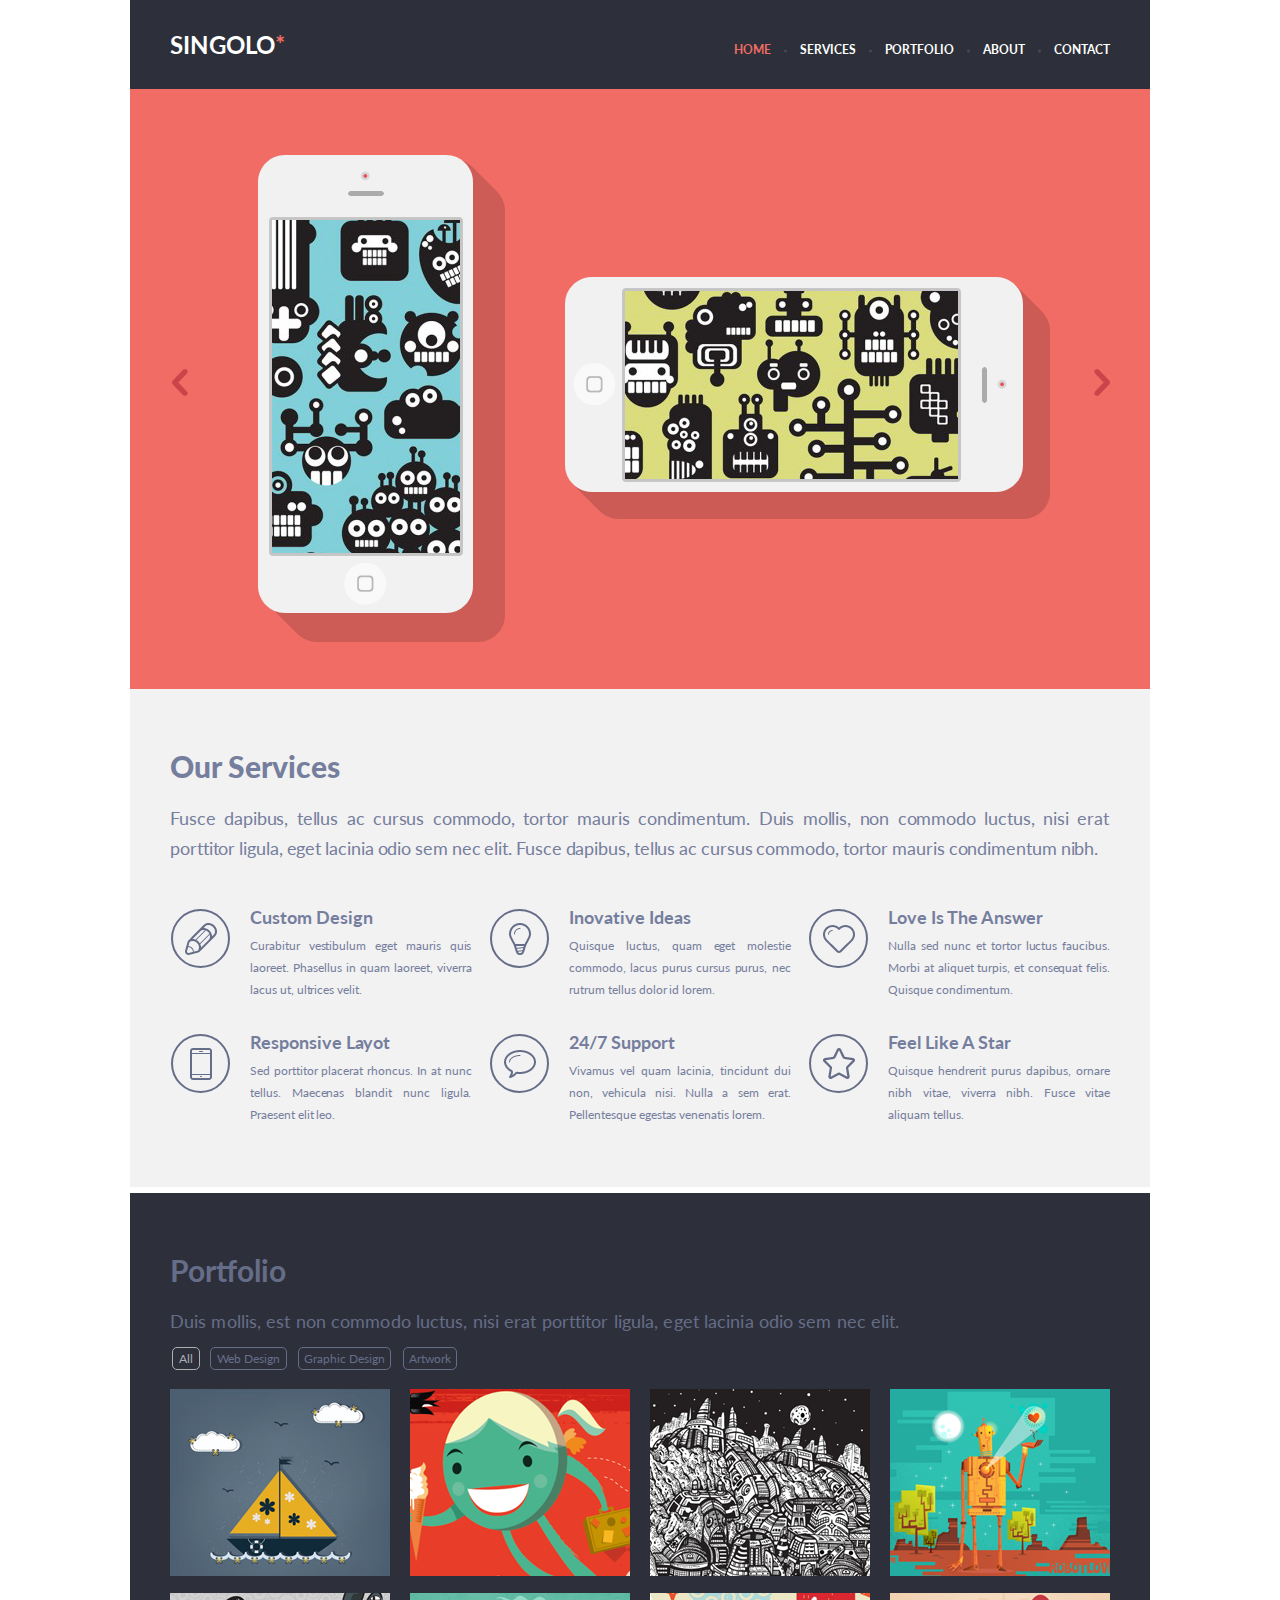
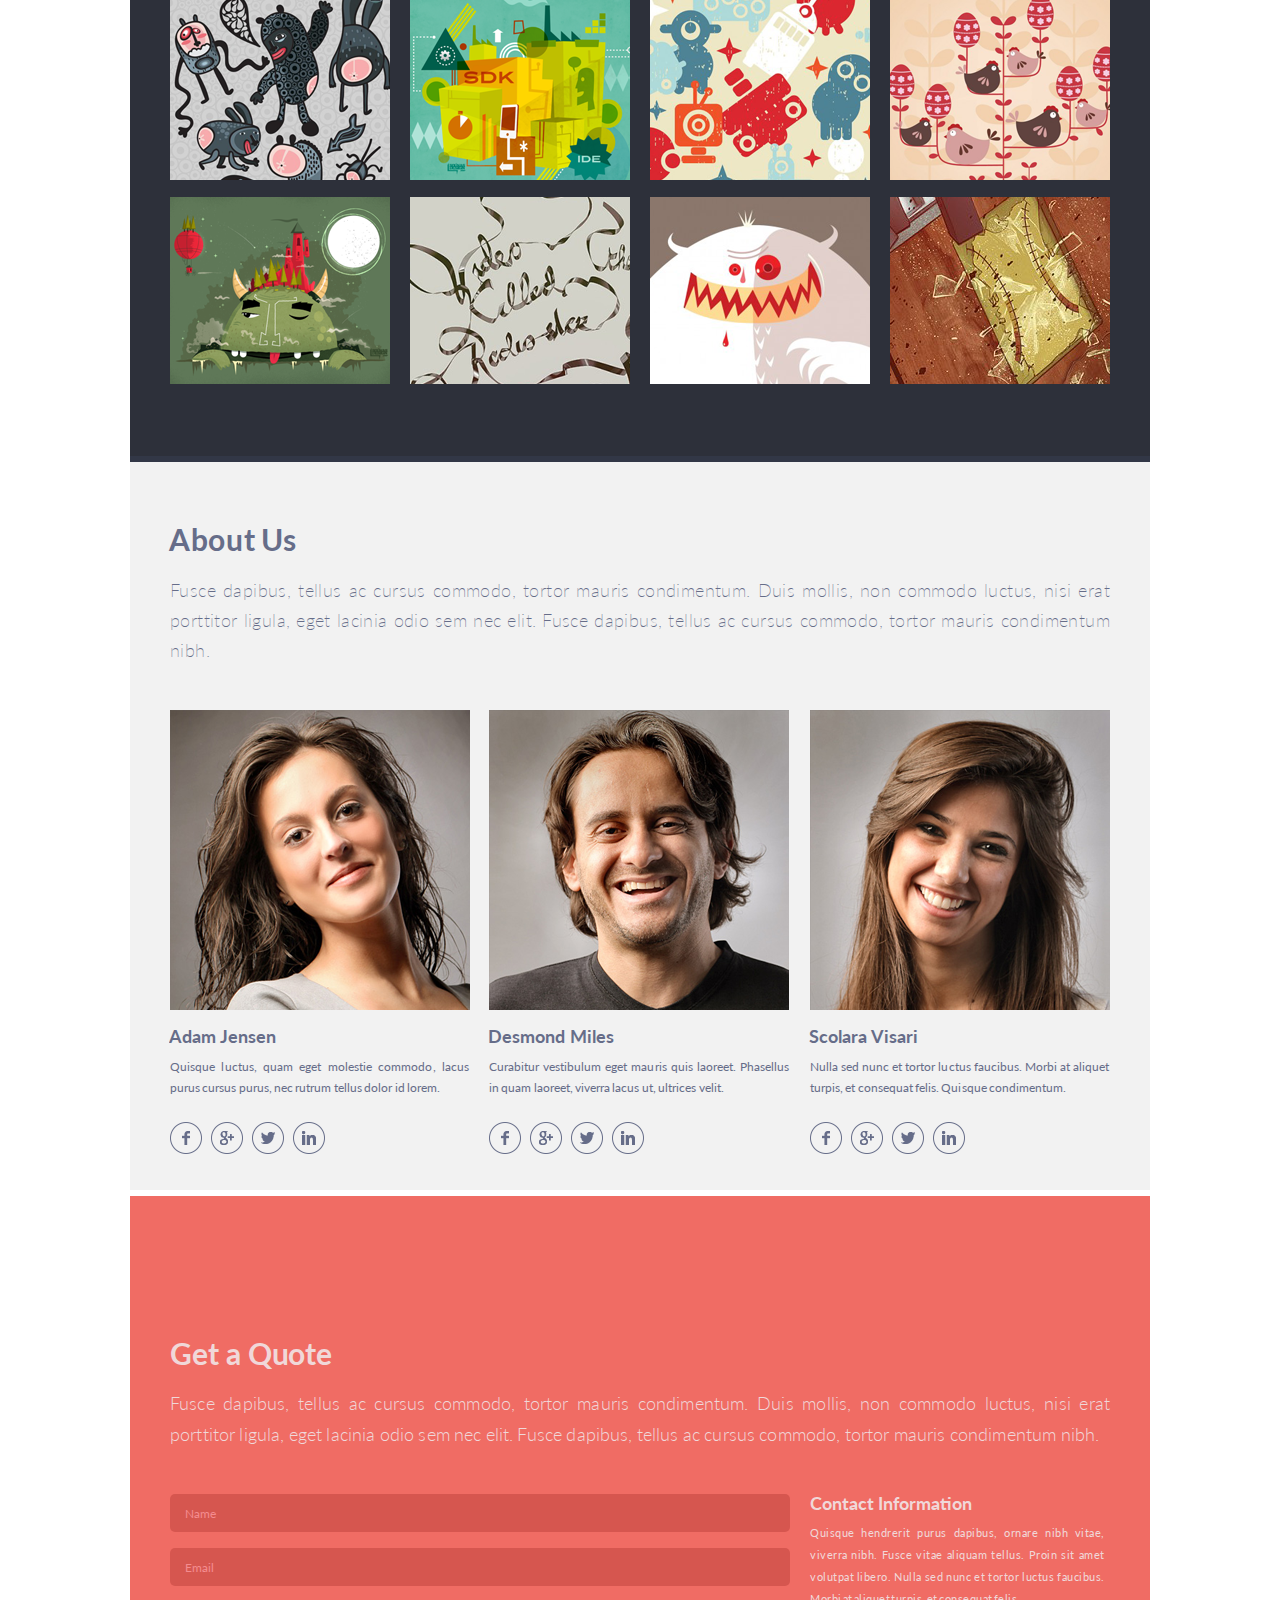
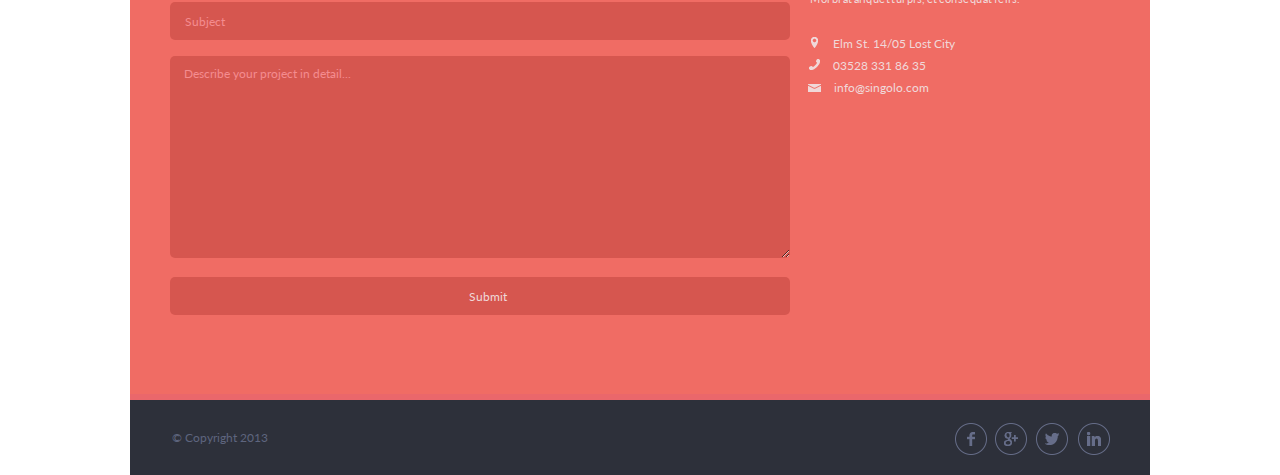
==== commit 288561a4: "fix: add shadows in phones" ====
--- a/index.html
+++ b/index.html
@@ -30,11 +30,15 @@
 			<div class="slider block" id="home">
 				<div class="item-container">
 					<div class="slider-container slide1 active">
+						<img class="shadow1" src="./assets/images/phone-vertical-shadow.png" alt="shadow">
 						<div class="slider-block block1">
 							<img class="slider-img1" src="./assets/images/singolo-dom/body.png" alt="vertical">
 							<div class="background background-ver" >
 							</div>
-						</div>
+							<div class="background background-shadow" >
+							</div>
+						</div>
+						<img class="shadow2" src="./assets/images/imgonline-com-ua-Mirror-zt0HaJzfkex.png" alt="shadow">
 						<div class="slider-block block2 ">
 							<img class="slider-img2" src="./assets/images/singolo-dom/hor.png" alt="horizontal">
 							<div class="background background-hor" >
--- a/style.css
+++ b/style.css
@@ -213,6 +213,17 @@
 	background-image: url(./assets/images/singolo-dom/bg_blue.jpg);
 }
 
+.shadow1{
+	position: absolute;
+	top: 70px;
+	left: 135px;
+}
+
+.shadow2{
+	position: absolute;
+	top: 190px;
+	right: 100px;
+}
 .background-hor{
 	height: 197px;
 	width: 400px;
@@ -489,6 +500,8 @@
 
 /*FORM*/
 .form{
+	padding-top: 80px;
+	padding-bottom: 70px;
 	height: 648px;
 	background-color: #f06c64;
 	border-bottom: 6px solid #ea676b;
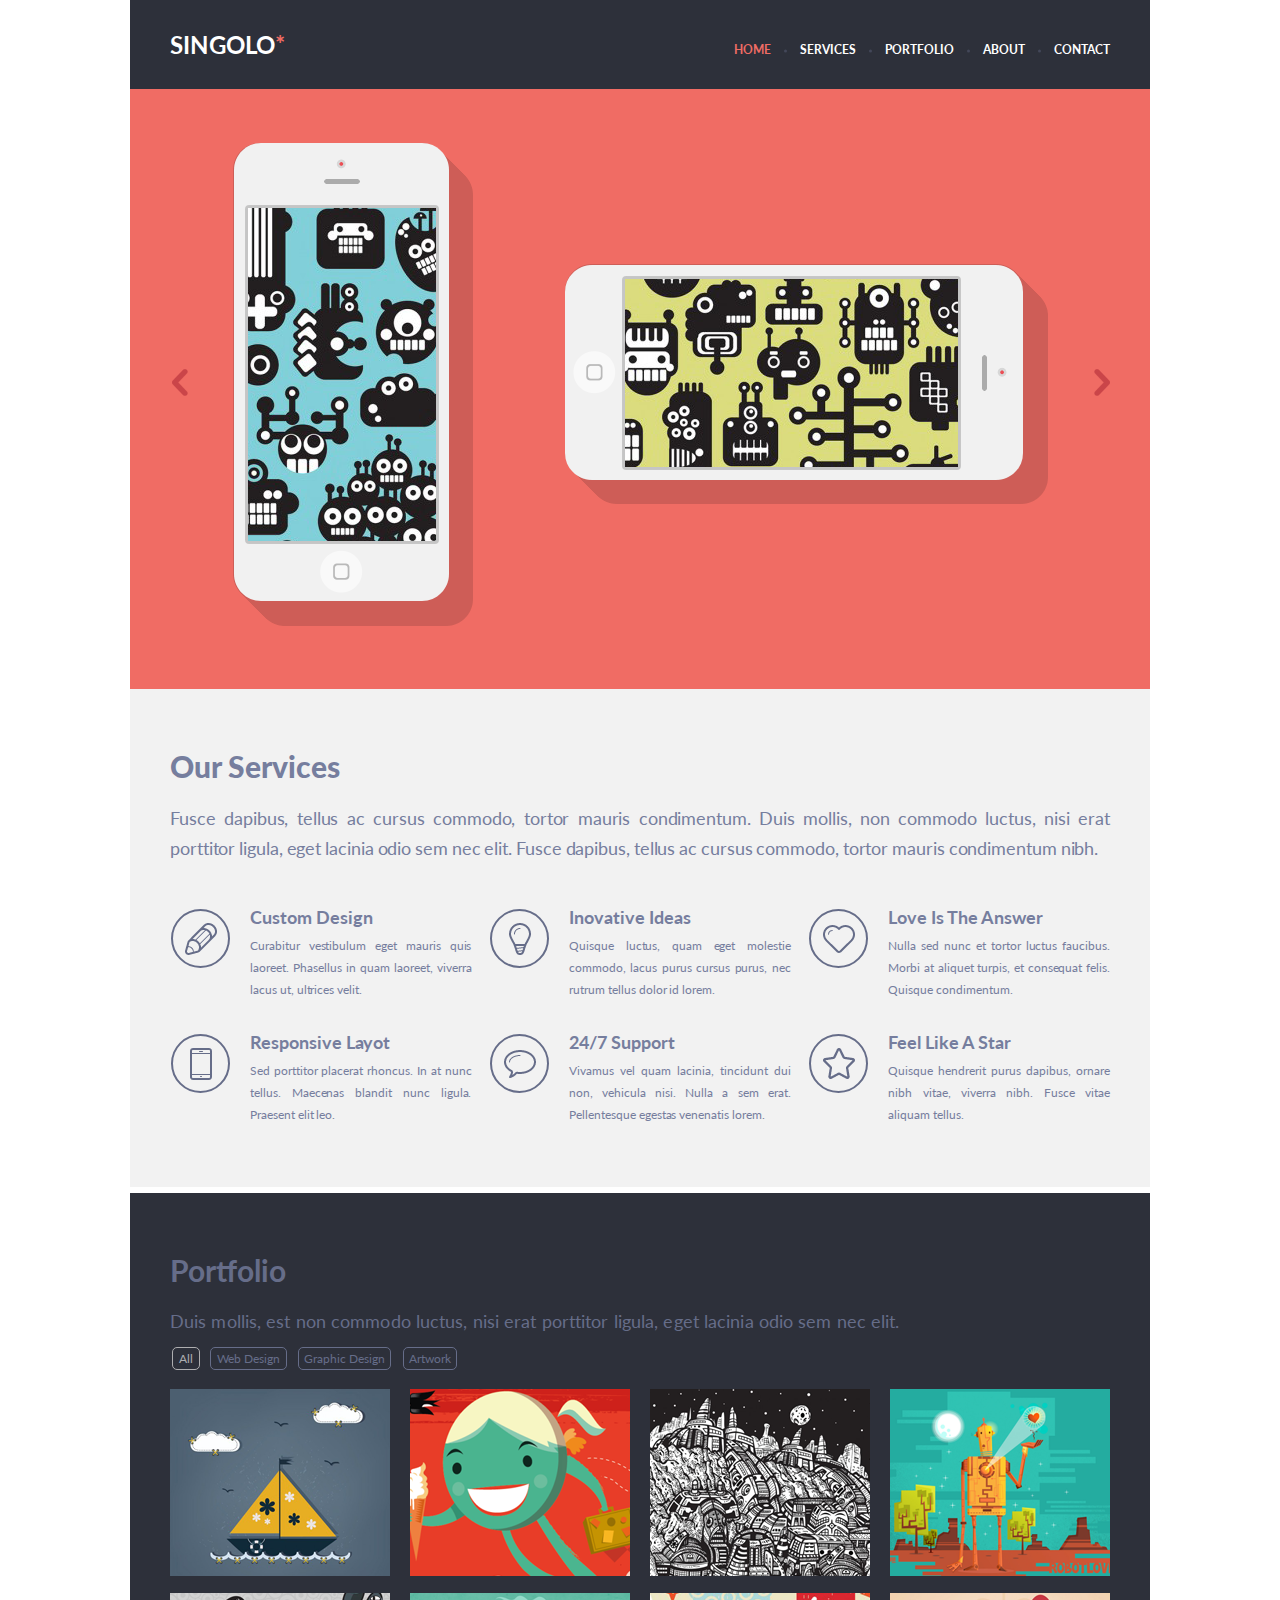
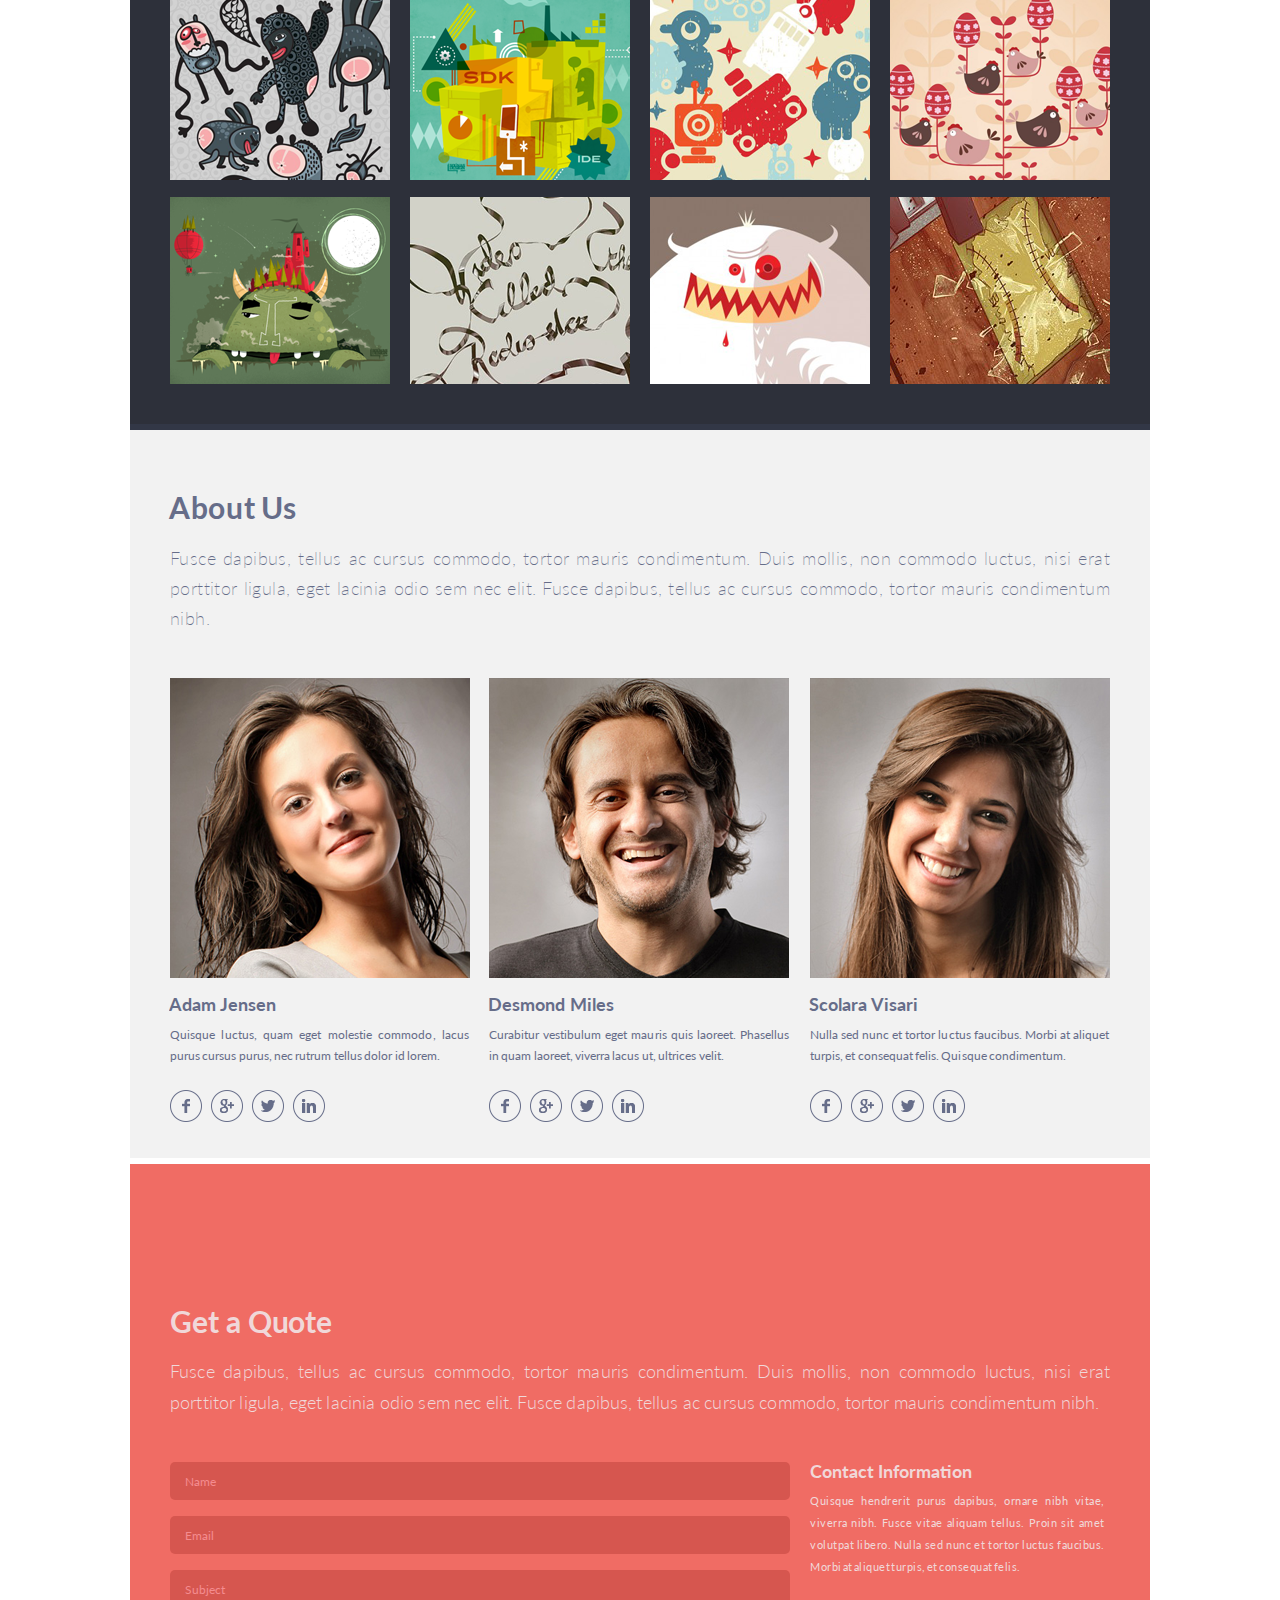
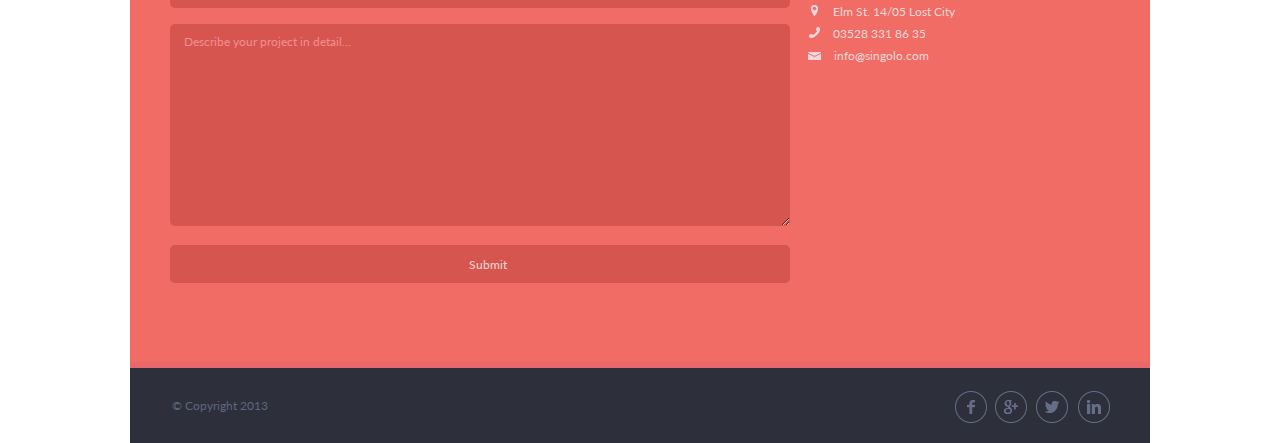
==== commit 00f01482: "init: start singolo responcive" ====
--- a/index.html
+++ b/index.html
@@ -30,30 +30,26 @@
 			<div class="slider block" id="home">
 				<div class="item-container">
 					<div class="slider-container slide1 active">
-						<img class="shadow1" src="./assets/images/phone-vertical-shadow.png" alt="shadow">
 						<div class="slider-block block1">
-							<img class="slider-img1" src="./assets/images/singolo-dom/body.png" alt="vertical">
+							<img class="slider-img1" src="./assets/images/singolo-dom/phine-vetr.png" alt="vertical">
 							<div class="background background-ver" >
 							</div>
-							<div class="background background-shadow" >
-							</div>
-						</div>
-						<img class="shadow2" src="./assets/images/imgonline-com-ua-Mirror-zt0HaJzfkex.png" alt="shadow">
+						</div>
 						<div class="slider-block block2 ">
-							<img class="slider-img2" src="./assets/images/singolo-dom/hor.png" alt="horizontal">
+							<img class="slider-img2" src="./assets/images/singolo-dom/phone-hor.png" alt="horizontal">
 							<div class="background background-hor" >
 							</div>
 						</div>
 					</div>
 					<div class="slider-container slide2 ">
 						<div class="slider-block2">
-							<img class="slider-img1" src="./assets/images/slider-content-1.png" alt="vertical">
+							<img class="slider-img3" src="./assets/images/slider-content-1.png" alt="vertical">
 						</div>
 						<div class="slider-block2">
-							<img class="slider-img2" src="./assets/images/slider-content-2.png" alt="horizontal">
+							<img class="slider-img4" src="./assets/images/slider-content-2.png" alt="horizontal">
 						</div>
 						<div class="slider-block2">
-							<img class="slider-img1" src="./assets/images/slider-content-1.png" alt="vertical">
+							<img class="slider-img3" src="./assets/images/slider-content-1.png" alt="vertical">
 						</div>
 					</div>
 				</div>
--- a/style.css
+++ b/style.css
@@ -213,17 +213,6 @@
 	background-image: url(./assets/images/singolo-dom/bg_blue.jpg);
 }
 
-.shadow1{
-	position: absolute;
-	top: 70px;
-	left: 135px;
-}
-
-.shadow2{
-	position: absolute;
-	top: 190px;
-	right: 100px;
-}
 .background-hor{
 	height: 197px;
 	width: 400px;
@@ -272,8 +261,7 @@
   font-size: 18px;
   color: rgb(118, 126, 158);
   line-height: 1.667;
-  text-align: justify;
-  width: 939px;
+  text-align: justify; 
   margin-top: 19px;
 	word-spacing: -1px;
 	font-weight: normal;
@@ -290,13 +278,11 @@
 .service {
   display: flex;
 	padding: 46px 0 7px 0;
-	
 }
 
 .service-bottom{
 	padding-top: 26px;
 }
-
 
 .service-img {
   display: flex;
@@ -328,7 +314,7 @@
 
 /*PORTFOLIO*/
 .portfolio{
-	height: 863px;
+	padding-bottom: 40px;
 	border-bottom: 6px solid #323746;
 	background-color: #2d303a;
 }
@@ -774,3 +760,76 @@
 	margin-left: 4px;
 	margin-right: -1px;
 }
+
+
+@media screen and (max-width: 1019px){
+	.container{
+		width: 100%;
+		font-family: 'Lato', sans-serif;
+	}
+
+	.slider{
+		position: relative;
+		width: 100%;
+		border-bottom: 6px solid #ea676b;
+	}
+
+	.block1{
+		margin-right: 0;
+	}
+
+.slider-img1{
+	width: 162px;
+	height: 344px;
+}
+
+.slider-img2{
+	width: 344px;
+	height: 162px;
+}
+.background-ver{
+	width: 70%;
+	height: 300px;
+}
+
+.background-hor{
+	width: 80%;
+	height: 130px;
+}
+
+.header-sticky{
+	position: fixed;
+	top: 0;
+	width: 100%;
+	min-height: 50px;
+	z-index: 3;
+	border-bottom: 0px;
+	box-sizing: border-box;
+}
+
+.grid-wrapper {
+	
+	grid-template-columns: repeat(2, 320px);
+	
+}
+
+.gallery {
+	grid-template-columns: repeat(3, 32%);
+}
+
+.services {
+	padding: 59px 40px 54px 40px;
+	border-bottom: 6px solid white;
+	letter-spacing: -0.04px;
+	background-color: #f2f2f2;
+}
+
+.staff{
+	grid-template-columns: repeat(3, 30%);
+}
+
+.staff-img > img{
+	width: 28vw;
+}
+
+}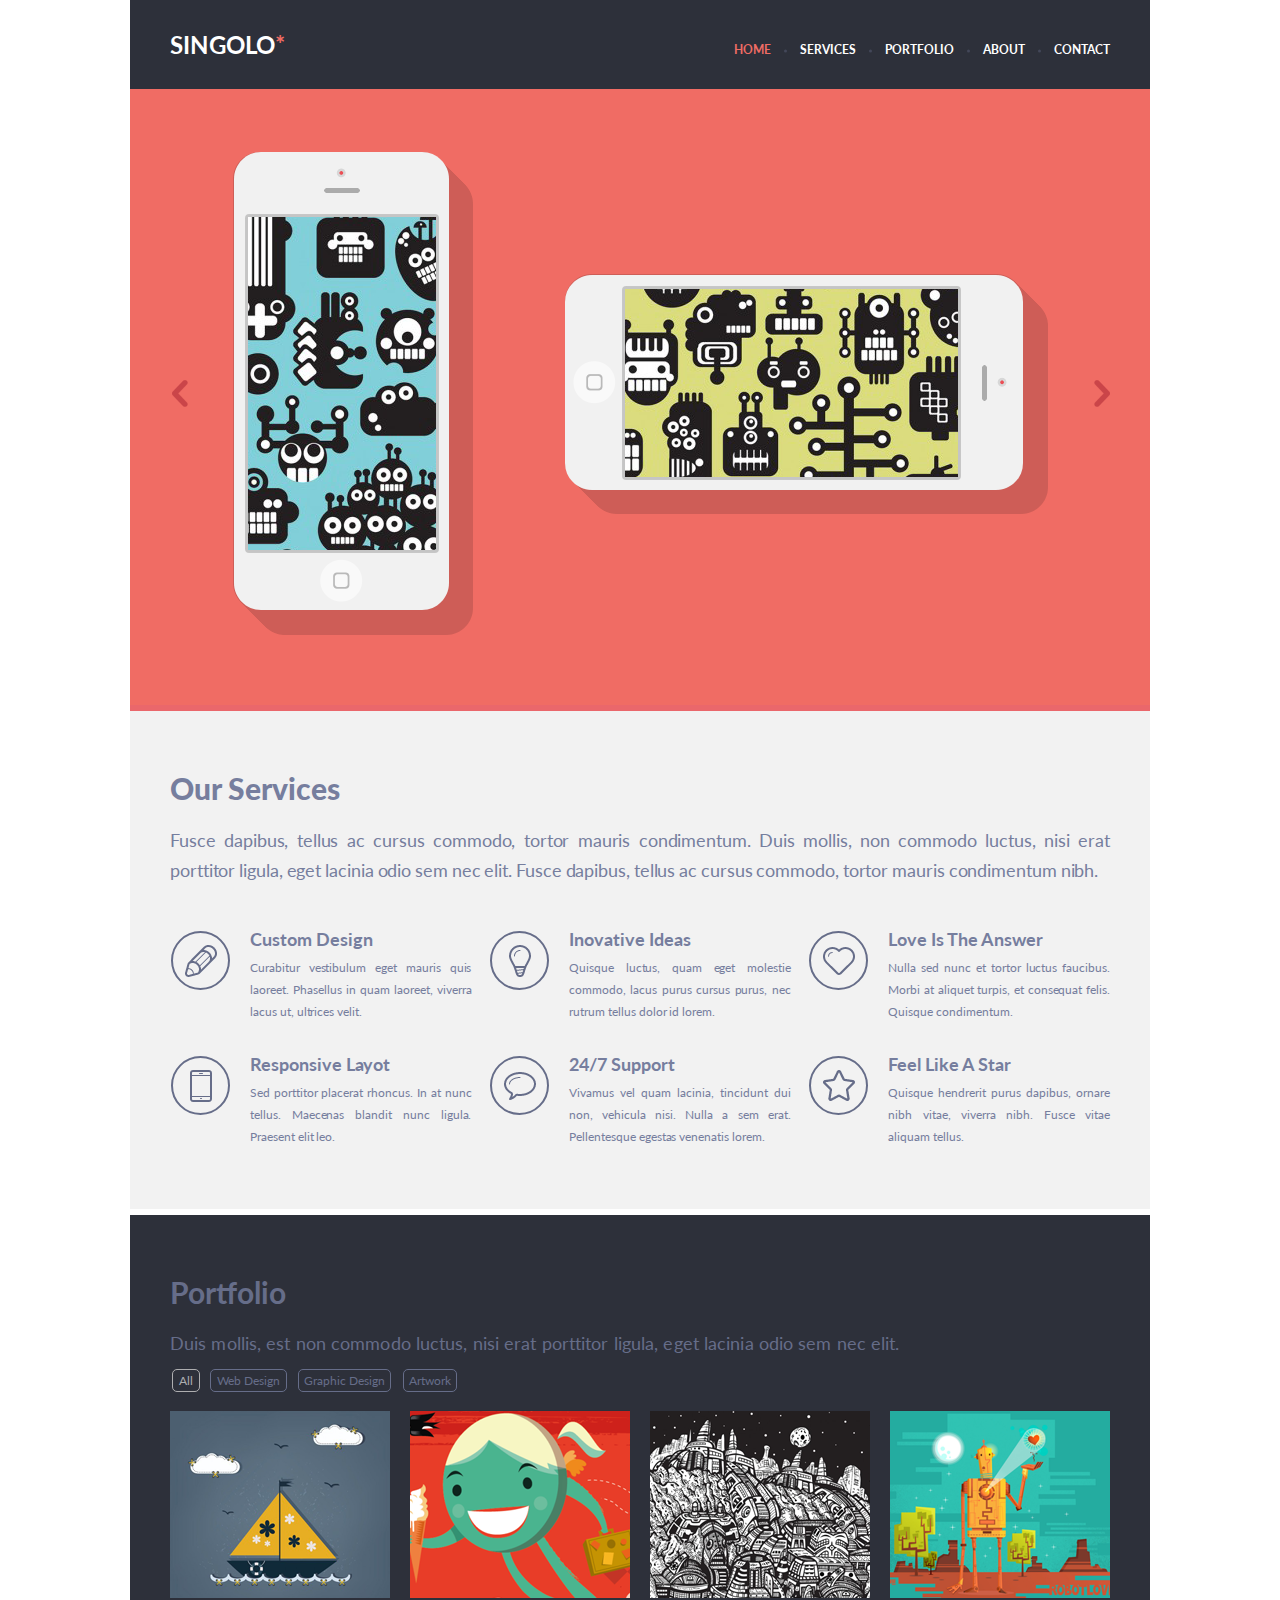
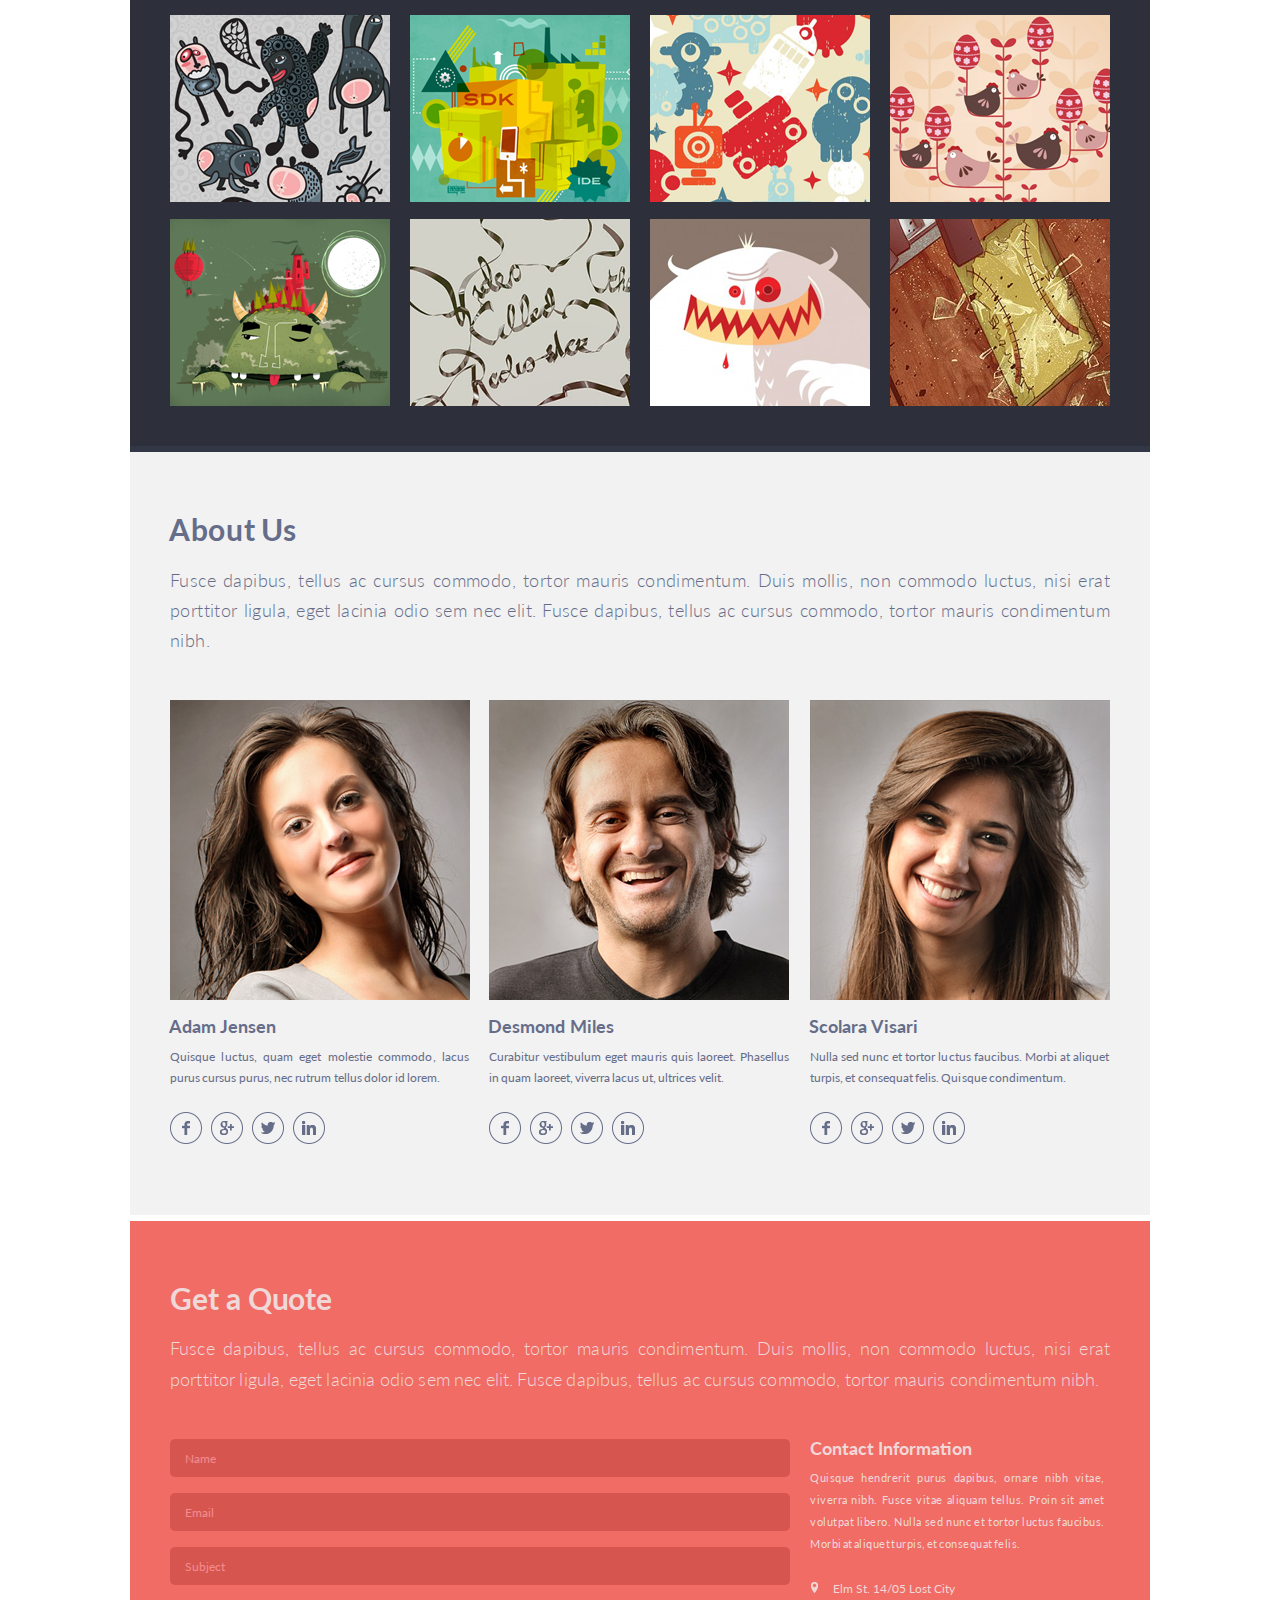
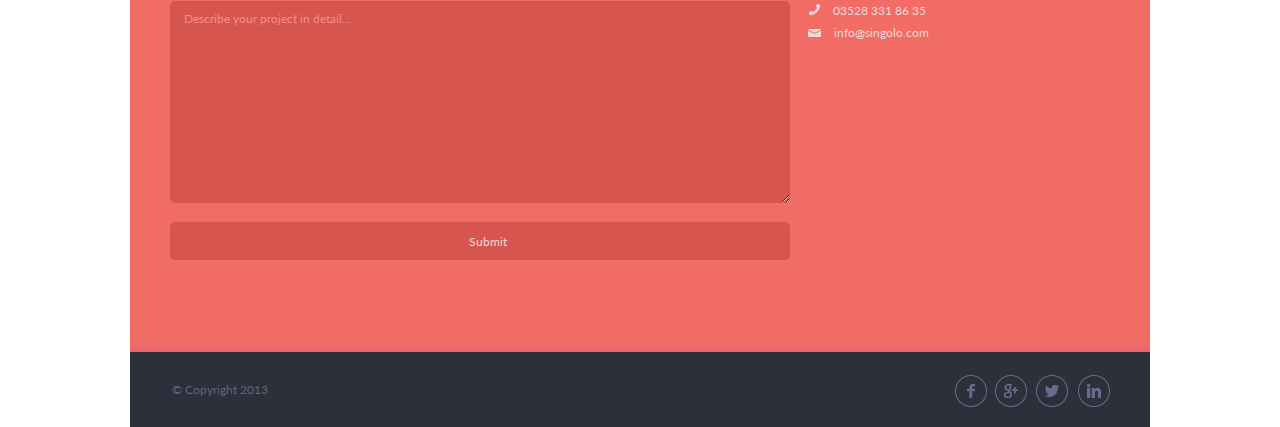
==== commit 53b62c98: "feat: responsive 375 width" ====
--- a/index.html
+++ b/index.html
@@ -14,6 +14,7 @@
 	<div class="container" >
 		<header class="header" id="header">
 			<div class="wrapper">
+				<div class="menu-burger" id="burger">&#9776;</div>
 				<div class="logo">
 					<h1>Singolo<span>*</span></h1>
 				</div>
@@ -24,6 +25,7 @@
 					<a class="nav-link nav-right" id="about-link" href="#about">about</a>
 					<a class="nav-link nav-left" 	id="contact-link" href="#form">contact</a>
 				</nav>
+				
 			</div>
 		</header>
 		<div class="content">
@@ -43,13 +45,13 @@
 					</div>
 					<div class="slider-container slide2 ">
 						<div class="slider-block2">
-							<img class="slider-img3" src="./assets/images/slider-content-1.png" alt="vertical">
+							<img class="slider-img3 img-l" src="./assets/images/slider-content-1.png" alt="vertical">
 						</div>
 						<div class="slider-block2">
 							<img class="slider-img4" src="./assets/images/slider-content-2.png" alt="horizontal">
 						</div>
 						<div class="slider-block2">
-							<img class="slider-img3" src="./assets/images/slider-content-1.png" alt="vertical">
+							<img class="slider-img3 img-r" src="./assets/images/slider-content-1.png" alt="vertical">
 						</div>
 					</div>
 				</div>
--- a/style.css
+++ b/style.css
@@ -19,7 +19,11 @@
   align-items: center;
   min-height: 89px;
   padding: 0 40px;
-  background-color: #2d303a;
+	background-color: #2d303a;
+}
+
+.menu-burger{
+	display: none;
 }
 
 .header-sticky{
@@ -98,7 +102,6 @@
 /*SLIDER*/
 .slider{
 	position: relative;
-	height: 594px;
 	border-bottom: 6px solid #ea676b;
 }
 
@@ -119,9 +122,10 @@
 .slider-container{
 	display: none;
 	position: relative;
-	height: 600px;
 	animation: 0.4s ease-in-out;
 	-webkit-animation: 0.4s ease-in-out;
+	padding-top: 60px;
+	padding-bottom: 57px;
 }
 
 .active, .next{
@@ -188,14 +192,24 @@
 	padding: 10px;
 }
 
-
-
 .slider-block2{
 	margin-right: 0;
 	margin-left: 0;
 	margin-top: -7px;
 }
 
+.img-r{
+	margin-left: -27px;
+}
+
+.img-l{
+	margin-right: -16px;
+}
+
+.slider-img4{
+	width: 260px;
+	height: 503px;
+}
 
 .background{
 	position: absolute;
@@ -333,6 +347,7 @@
 	padding-left: 40px;
 	letter-spacing: 0.1px;
 	font-size: 18px;
+	
 	
 }
 
@@ -390,7 +405,6 @@
 	grid-template-columns: repeat(4, 24%);
 	justify-items: end;
 	row-gap: 17px;
-
 }
 
 .gallery-img:nth-child(n+13) {
@@ -407,9 +421,9 @@
 
 /*ABOUT*/
 .about{
-	height: 728px;
 	background-color: #f2f2f2;
 	border-bottom: 6px solid #ffffff;
+	padding-bottom: 68px;
 	
 }
 
@@ -432,7 +446,7 @@
 	font-size: 18px;
 	line-height: 30px;
 	text-align: justify;
-	font-weight: 200;
+	font-weight: 300;
 	letter-spacing: 0.4px;
 }
 
@@ -486,9 +500,8 @@
 
 /*FORM*/
 .form{
-	padding-top: 80px;
 	padding-bottom: 70px;
-	height: 648px;
+	
 	background-color: #f06c64;
 	border-bottom: 6px solid #ea676b;
 }
@@ -762,21 +775,22 @@
 }
 
 
-@media screen and (max-width: 1019px){
+@media screen and (max-width: 1020px){
 	.container{
 		width: 100%;
 		font-family: 'Lato', sans-serif;
 	}
 
-	.slider{
-		position: relative;
-		width: 100%;
-		border-bottom: 6px solid #ea676b;
-	}
-
-	.block1{
-		margin-right: 0;
-	}
+	/*SLIDER */
+.slider{
+	position: relative;
+	width: 100%;
+	border-bottom: 6px solid #ea676b;
+}
+
+.block1{
+	margin-right: 0;
+}
 
 .slider-img1{
 	width: 162px;
@@ -807,15 +821,7 @@
 	box-sizing: border-box;
 }
 
-.grid-wrapper {
-	
-	grid-template-columns: repeat(2, 320px);
-	
-}
-
-.gallery {
-	grid-template-columns: repeat(3, 32%);
-}
+/*SERVICES*/
 
 .services {
 	padding: 59px 40px 54px 40px;
@@ -824,6 +830,10 @@
 	background-color: #f2f2f2;
 }
 
+.grid-wrapper {
+	grid-template-columns: repeat(2, 49%);
+}
+
 .staff{
 	grid-template-columns: repeat(3, 30%);
 }
@@ -832,4 +842,266 @@
 	width: 28vw;
 }
 
+.gallery {
+	grid-template-columns: repeat(3, 30%);
+	gap: 13px;
+	margin-left: 45px;
+}
+
+.gallery > img{
+	width: 28vw;
+}
+
+.portfolio-p{
+	margin-right: 30px;
+}
+
+.form-wrapper{
+	width: 95%;
+}
+
+.form-block {
+	width: 70%;
+}
+
+.contacts {
+	width: 30%;
+}
+
+}
+
+@media screen and (max-width: 767px){
+
+	/*HEADER*/
+	.header > .wrapper {
+		justify-content: center;
+	}
+
+	.nav{
+		display: none;
+		margin-top: 0;
+		position: fixed;
+		top: 0;
+		left: -278px;
+		width: 278px;
+		height: 100%;
+		z-index: 5;
+		background-color: #2d303a;
+		animation-name: nav;
+		animation: 0.4s ease-in-out;
+		-webkit-animation: 0.4s ease-in-out;
+		transition: ease;
+		
+	}
+
+	.nav > a{
+		display: inline-block;
+		margin-left: 71px;
+		font-size: 24px;
+		margin-top: 21px;
+		padding: 0;
+
+	}
+
+	.nav-open{
+		display: flex;
+		flex-direction: column;
+		align-items: start;
+		justify-content: center;
+		left: 0;
+	}
+
+	.nav-right::after{
+		display: none;
+	}
+
+	.menu-burger{
+		display: inline-block;
+		cursor: pointer;
+		color:  #f2f2f2;
+		position: absolute;
+		left: 20px;
+		font-size: 30px;
+		margin-top: -5px;
+		transition: all 0.5s ease;
+		z-index: 12;	
+	}
+
+	.menu-open{
+		transform: rotate(90deg); 
+	}
+
+	/*SLIDER*/
+	.slider{
+		position: relative;
+		border-bottom: 6px solid #ea676b;
+	}
+
+	.slider-block {
+    position: relative;
+		margin-top: 20px;
+		margin-left: 0;
+		margin-right: 0;
+	}
+
+	.slider-img1{
+		width: 80px;
+		height: 168px;
+	}
+	
+	.slider-img2{
+		width: 168px;
+		height: 80px;
+	}
+
+	.background-ver{
+		width: 68%;
+		height: 130px;
+		margin-left: -7px;
+		background-image: url(./assets/images/responsive/phone-vertical-display.png);
+		background-size: cover;
+
+	}
+	
+	.background-hor{
+		top: 12px;
+		width: 75%;
+		height: 70px;
+		background-image: url(./assets/images/responsive/phone-horizontal-display.png);
+		background-size: cover;
+	}
+	.background-off{
+		background: #262626;
+	}
+
+	.slider-arrow1{
+		top: 50%;
+		left: 10px;
+	}
+	
+	.slider-arrow2{
+		top: 50%;
+		right: 10px;
+	}
+
+	/*SERVICES*/
+	.services{
+		padding: 26px 43px 10px 32px;
+	}
+	.grid-wrapper {
+		display: grid;
+		grid-template-columns: repeat(1, 90%);
+		margin: 0;
+		padding: 0;
+	}
+
+	/*PORTFOLIO*/
+	.portfolio{
+		padding-bottom: 42px;
+	}
+
+	.portfolio-h2 {
+		padding-top: 42px;
+		padding-left: 30px;
+	}
+	
+	.portfolio-p {
+		padding-top: 14px;
+		padding-left: 30px;
+	}
+
+	.filters{
+		margin-top: 14px;
+		padding-left: 30px;
+	}
+
+	.gallery {
+		grid-template-columns: repeat(2, 41vw);
+		margin: 25px 30px 0px 30px;
+		gap: 12px;
+		column-gap: 12px;
+	}
+	
+	.gallery > img{
+		width: 41vw;
+	}
+
+	/*ABOUT*/
+	.about{
+		padding-bottom: 42px;
+	}
+
+	.about-h2{
+		padding-top: 33px;
+		padding-left: 30px;
+		margin: 0;
+	}
+
+	.about-p{
+		padding-left: 30px;
+		padding-right: 30px;
+		padding-top: 13px;
+		font-weight: 300;
+	}
+
+	.staff{
+		grid-template-columns: repeat(1, 81vw);
+		margin-left: 31px;
+		row-gap: 14px;
+	}
+
+	.staff-img > img{
+		width: 81vw;
+	}
+
+	/*FORM*/
+
+	.form{
+		
+		padding-bottom: 42px;
+		
+		background-color: #f06c64;
+		border-bottom: 6px solid #ea676b;
+	}
+
+	.form-h2{
+		padding-top: 44px;
+		padding-left: 30px;
+	}
+
+	.form-p{
+		padding-left: 30px;
+		padding-top: 14px;
+		padding-right: 30px;
+	}
+
+	.form-wrapper {
+		flex-direction: column;
+	}
+
+	form > div:last-child{
+		margin-bottom: 0;
+	}
+	
+
+	.form-block{
+		width: 90%;
+		padding-left: 30px;
+		margin-top: 20px;
+		margin-right: 30px;
+	}
+
+	.contacts{
+		width: 90%;
+		padding-left: 30px;
+		margin-right: 30px;
+		padding-top: 32px;
+	}
+
+	.contacts-list{
+		padding-top: 5px;
+	}
+
+
+
 }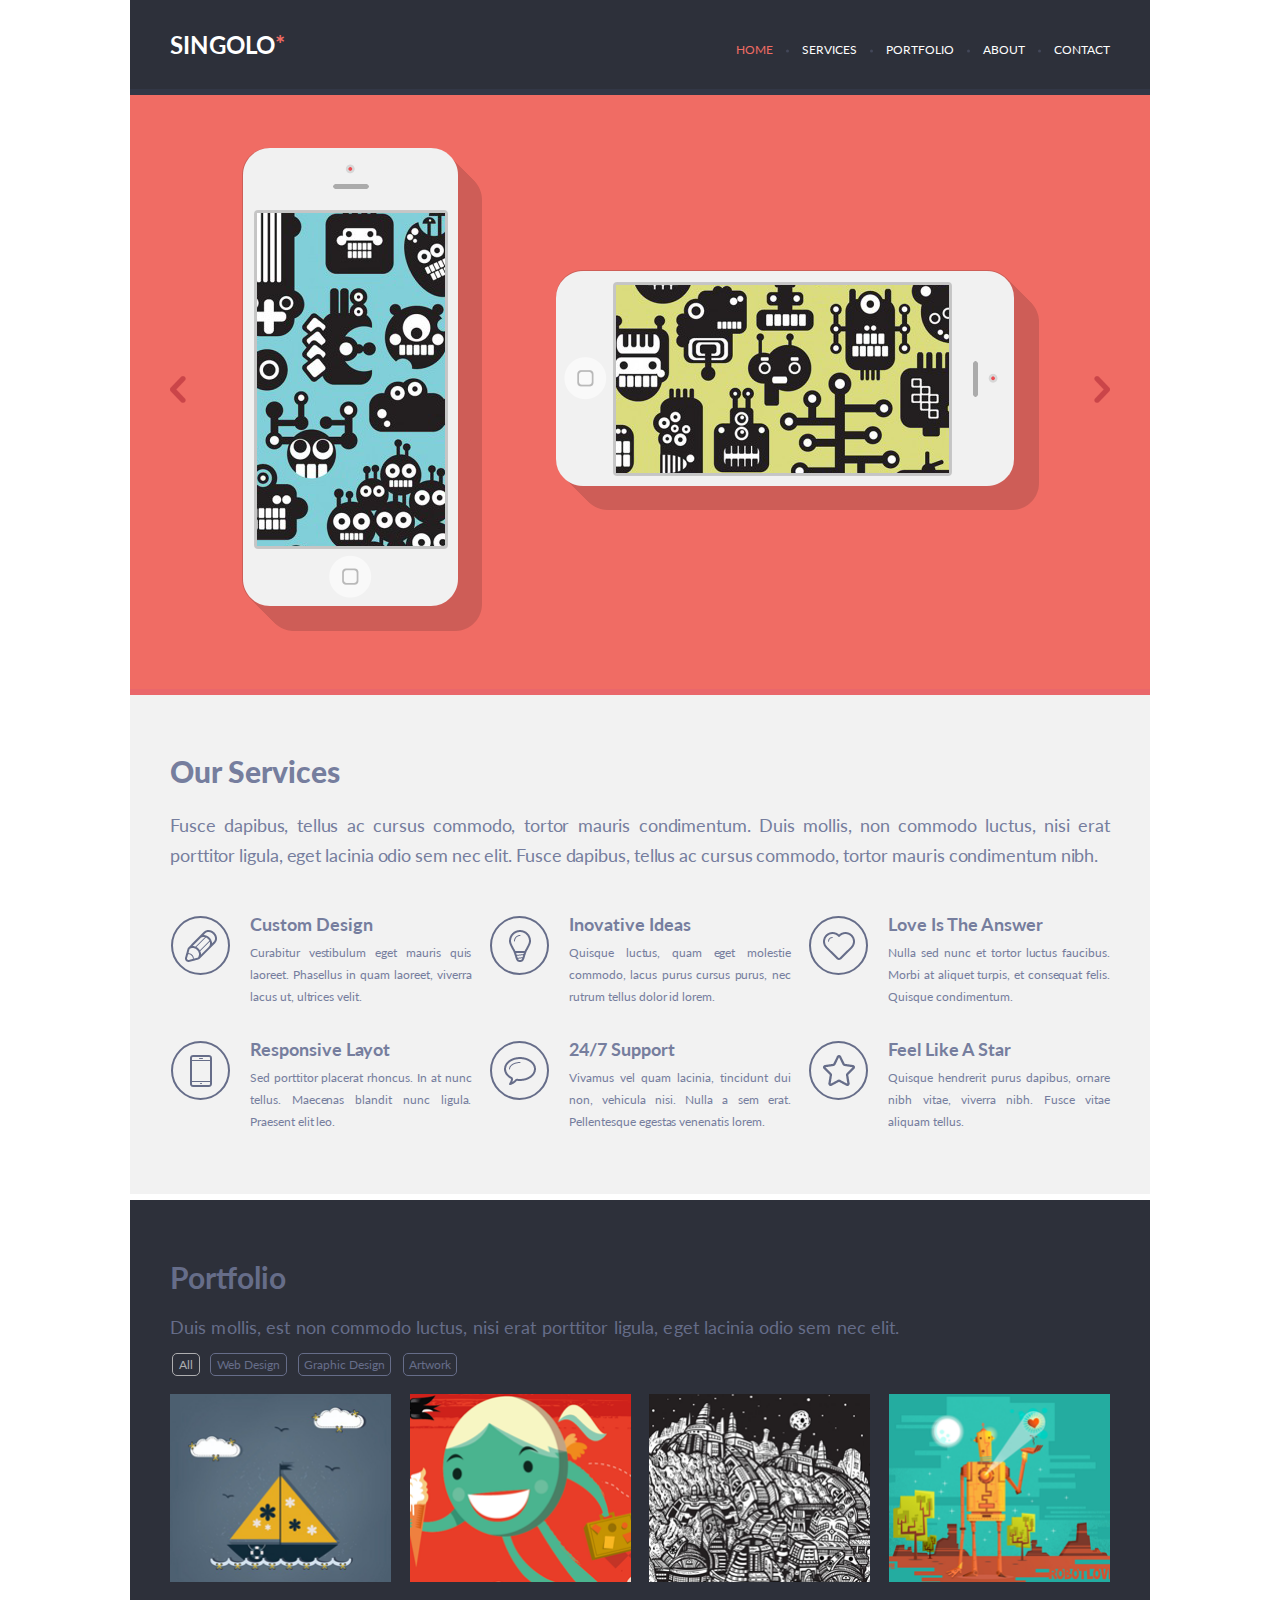
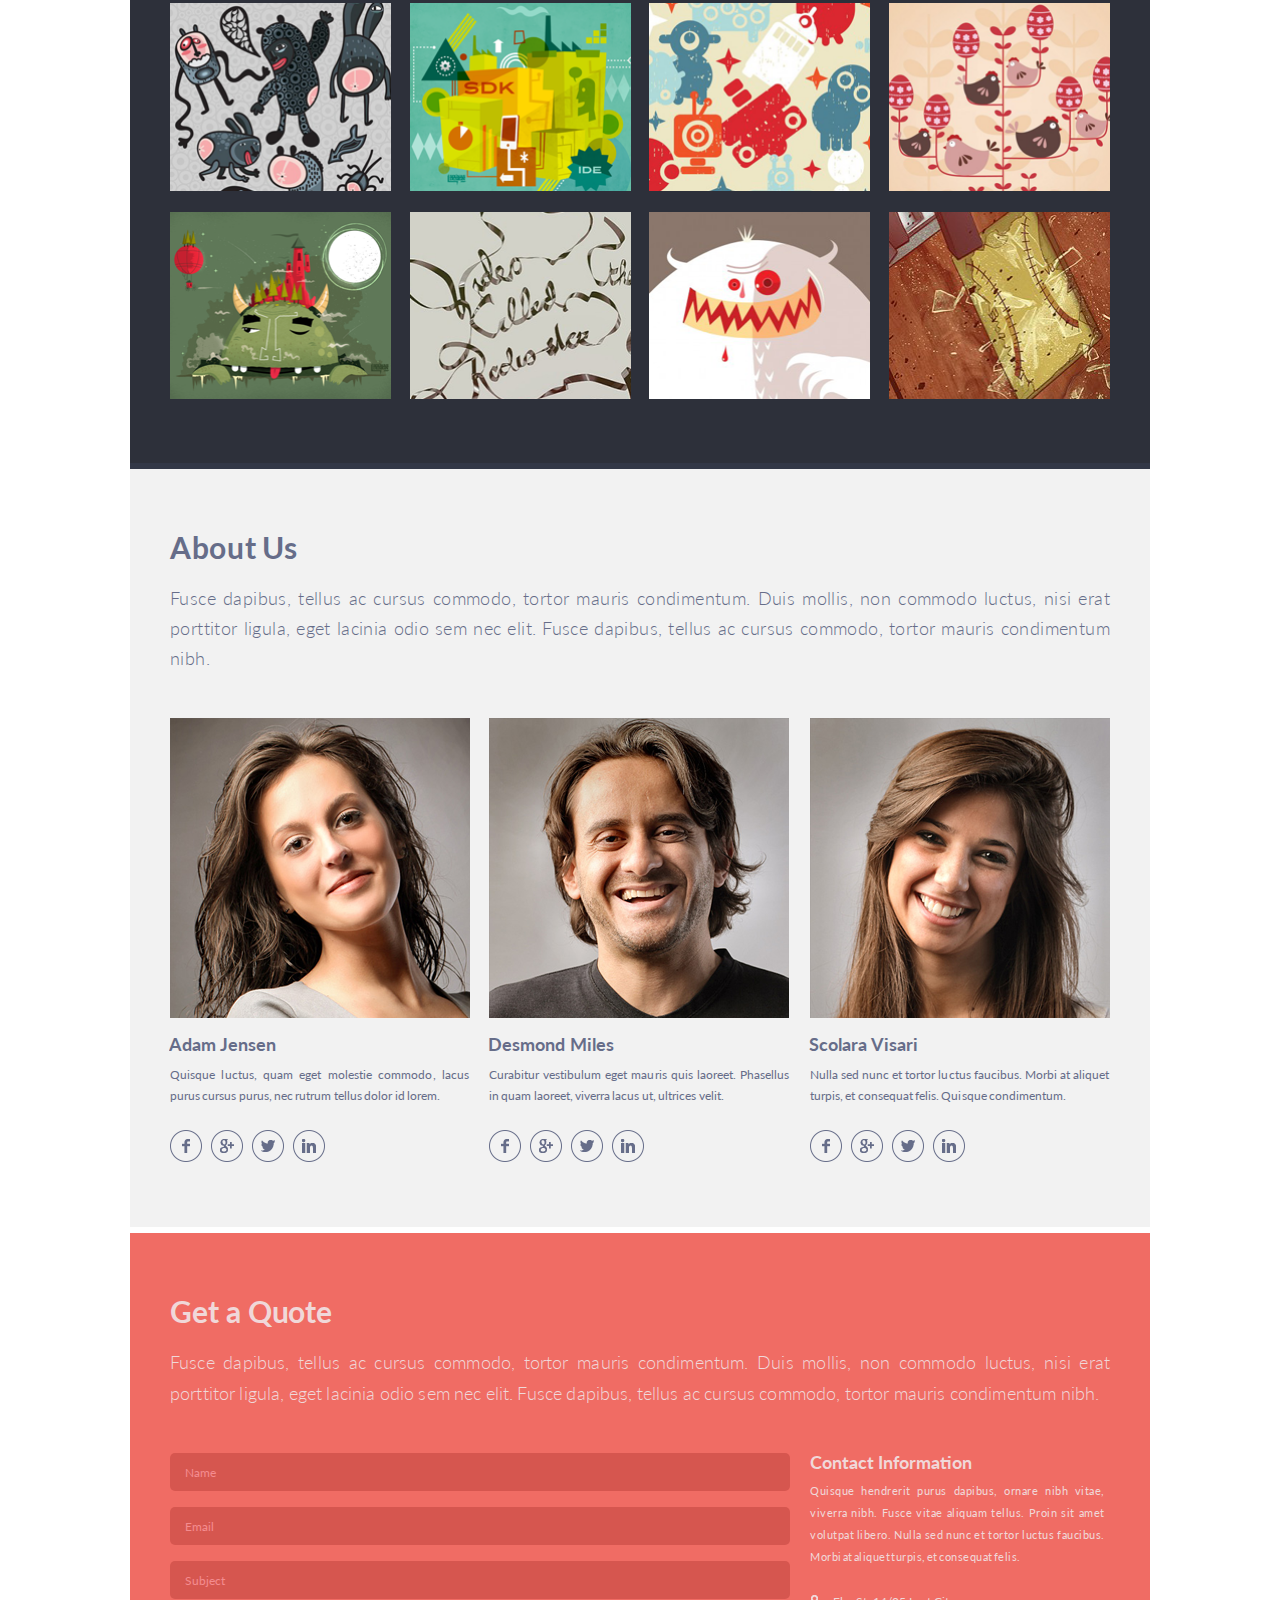
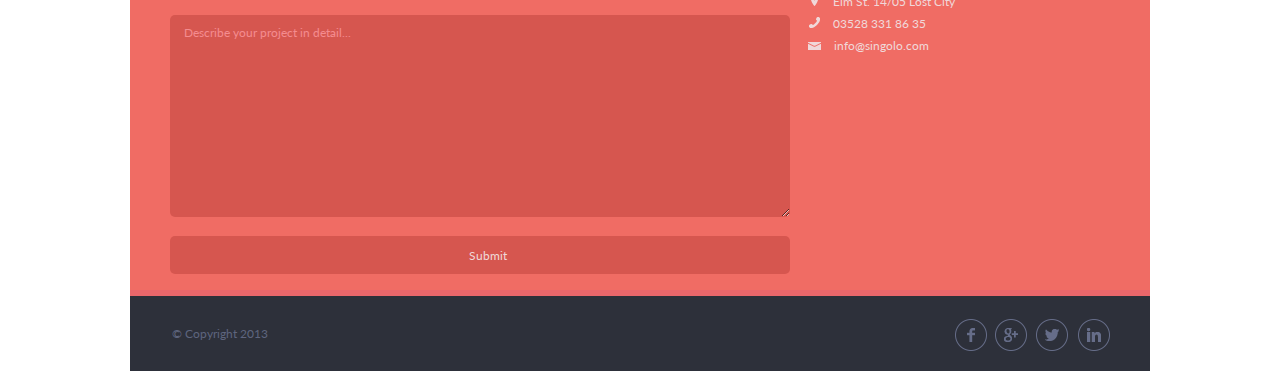
==== commit 72181a35: "feat: end singolo responseve" ====
--- a/index.html
+++ b/index.html
@@ -15,7 +15,7 @@
 		<header class="header" id="header">
 			<div class="wrapper">
 				<div class="menu-burger" id="burger">&#9776;</div>
-				<div class="logo">
+				<div class="logo" id="logo">
 					<h1>Singolo<span>*</span></h1>
 				</div>
 				<nav class="nav" id="nav">
@@ -199,7 +199,7 @@
 					</div>
 				</div>
 			</section>
-			<section class="form block" id="form">
+			<section class="form block" id="form-area">
 				<h2 class="form-h2">Get a Quote</h2>
 				<p class="form-p">
 					Fusce dapibus, tellus ac cursus commodo, tortor mauris condimentum. Duis mollis, non commodo luctus, nisi erat porttitor ligula, eget lacinia odio sem nec elit. Fusce dapibus, tellus ac cursus commodo, tortor mauris condimentum nibh.
--- a/style.css
+++ b/style.css
@@ -5,6 +5,7 @@
 
 html{
 	scroll-behavior: smooth;
+	overflow-x: hidden;
 }
 
 .container{
@@ -15,41 +16,42 @@
 
 /*HEADER*/
 .header {
-  display: flex;
-  align-items: center;
-  min-height: 89px;
-  padding: 0 40px;
+	height: 89px;
+	margin: auto;
+	position: fixed;
+	width: 1020px;
+	z-index: 10;
 	background-color: #2d303a;
+	border-bottom: 6px solid #323746;
+	transition: border 0.5s ease;
+	
 }
 
 .menu-burger{
 	display: none;
 }
 
-.header-sticky{
-	position: fixed;
-	top: 0;
-	width: 1020px;
-	min-height: 50px;
-	z-index: 3;
-	border-bottom: 0px;
-	box-sizing: border-box;
-}
-
-.header-sticky  .nav{
-	margin-top: 0;
-}
-
 .wrapper {
-  display: flex;
-  justify-content: space-between;
-  width: 100%;
-  font-weight: 700;
-  text-transform: uppercase;
+    margin: auto;
+    width: 100%;
+    height: inherit;
+    display: flex;
+    flex-direction: row;
+    justify-content: space-between;
+		align-items: center;
+		text-transform: uppercase;
 }
 
 .logo{
 	user-select: none;
+	margin-left: 40px;
+}
+
+.logo-active{
+	position: absolute;
+	left: 100px;
+	z-index: 50;
+	transform: translateY(-25%);
 }
 .logo h1 {
   font-size: 24px;
@@ -64,6 +66,7 @@
 .nav {
 	align-self: center;
 	margin-top: 8px;
+	margin-right: 40px;
 	
 }
 
@@ -103,6 +106,12 @@
 .slider{
 	position: relative;
 	border-bottom: 6px solid #ea676b;
+	padding-top: 87px;
+	transition: border 1s ease;
+}
+
+.border2{
+	border-bottom: 6px solid rgb(103, 137, 223);;
 }
 
 .item-container{
@@ -114,9 +123,7 @@
 	background-color: #f06c64;
 }
 
-.slide2{
-	background-color: #648BF0;
-}
+
 
 
 .slider-container{
@@ -124,8 +131,12 @@
 	position: relative;
 	animation: 0.4s ease-in-out;
 	-webkit-animation: 0.4s ease-in-out;
-	padding-top: 60px;
-	padding-bottom: 57px;
+	padding-top: 45px;
+	padding-bottom: 54px;
+}
+.slide2{
+	background-color: #648BF0;
+	padding-top: 49px;
 }
 
 .active, .next{
@@ -183,13 +194,13 @@
 
 .slider-block{
 	position: relative;
-	margin-right: 36px;
-	margin-left: 36px;
-	margin-top: -7px;
+	margin-right: 27px;
+	margin-left: 27px;
+	margin-top: 6px;
 	overflow: hidden;
 	z-index: 1;
 	cursor: pointer;
-	padding: 10px;
+	padding: 10px 10px 1px 10px;
 }
 
 .slider-block2{
@@ -198,6 +209,8 @@
 	margin-top: -7px;
 }
 
+
+
 .img-r{
 	margin-left: -27px;
 }
@@ -214,8 +227,6 @@
 .background{
 	position: absolute;
 	z-index: -1;
-	
-	
 }
 
 .background-ver{
@@ -248,18 +259,18 @@
 }
 
 .slider-arrow1{
-	top: 50%;
-	left: 42px;
+	top: 57%;
+	left: 40px;
 }
 
 .slider-arrow2{
-	top: 50%;
+	top: 57%;
 	right: 40px;
 }
 /*SERVICES*/
 
 .services {  
-  padding: 59px 40px 54px 40px;
+  padding: 58px 40px 54px 40px;
   border-bottom: 6px solid white;
   letter-spacing: -0.04px;
 	background-color: #f2f2f2;
@@ -267,8 +278,8 @@
 
 .services h2 {
   font-size: 30px;
-	font-weight: 900;
-	color: rgb(118, 126, 158);
+  font-weight: 900;
+  color: rgb(118, 126, 158);
 }
 
 .services-p {
@@ -276,17 +287,18 @@
   color: rgb(118, 126, 158);
   line-height: 1.667;
   text-align: justify; 
-  margin-top: 19px;
-	word-spacing: -1px;
-	font-weight: normal;
-	letter-spacing: -0.005rem;  
+  margin-top: 21px;
+  word-spacing: -1px;
+  font-weight: normal;
+	letter-spacing: -0.005rem; 
+	line-height: 30px; 
 }
 
 .grid-wrapper {
   display: grid;
   grid-template-columns: repeat(3, 32%);
-	grid-column-gap: 2%;
-	margin-left: 1px;
+  grid-column-gap: 2%;
+  margin-left: 1px;
 }
 
 .service {
@@ -314,7 +326,7 @@
 }
 
 .service-h3{
-  padding-bottom: 7px;
+	padding-bottom: 7px;
 	font-size: 18px;
 	color: #767e9e;
 }
@@ -328,7 +340,7 @@
 
 /*PORTFOLIO*/
 .portfolio{
-	padding-bottom: 40px;
+	padding-bottom: 43px;
 	border-bottom: 6px solid #323746;
 	background-color: #2d303a;
 }
@@ -343,7 +355,7 @@
 
 .portfolio-p{
 	color: #666d89;
-	padding-top: 22px;
+	padding-top: 21px;
 	padding-left: 40px;
 	letter-spacing: 0.1px;
 	font-size: 18px;
@@ -399,12 +411,13 @@
 }
 
 .gallery{
-	margin-top: 19px;
-	margin-left: 20px;
-	display: grid;
-	grid-template-columns: repeat(4, 24%);
-	justify-items: end;
-	row-gap: 17px;
+	display: flex;
+	flex-wrap: wrap;
+	justify-content: space-between;
+	margin-top: 18px;
+	/* padding: 5px; */
+	margin-right: 40px;
+	margin-left: 40px;
 }
 
 .gallery-img:nth-child(n+13) {
@@ -413,6 +426,12 @@
 
 .gallery-img{
 	cursor: pointer;
+	position: relative;
+  top: 0px;
+  left: 0px;
+  width: 23.5%;
+  margin: 0;
+	margin-bottom: 21px;
 }
 
 .on-border{
@@ -423,14 +442,15 @@
 .about{
 	background-color: #f2f2f2;
 	border-bottom: 6px solid #ffffff;
-	padding-bottom: 68px;
+	padding-bottom: 62px;
+	padding-top: 6px;
 	
 }
 
 .about-h2{
 	color: #666d89;
-	padding-top: 59px;
-	margin-left: 39px;
+	padding-top: 54px;
+	margin-left: 40px;
 	font-size: 30px;
 	font-weight: bold;
 	letter-spacing: .7px;
@@ -500,15 +520,14 @@
 
 /*FORM*/
 .form{
-	padding-bottom: 70px;
-	
 	background-color: #f06c64;
 	border-bottom: 6px solid #ea676b;
+	padding-top: 6px;
 }
 
 .form-h2{
 	color: #f0d8d9;
-	padding-top: 59px;
+	padding-top: 54px;
 	padding-left: 40px;
 	font-size: 30px;
 	letter-spacing: -.2px;
@@ -520,7 +539,7 @@
 	padding-left: 40px;
 	padding-right: 40px;
 	text-align: justify;
-	padding-top: 17px;
+	padding-top: 18px;
 	line-height: 31.1px;
 	letter-spacing: 0.15px;
 	font-size: 18px;
@@ -606,7 +625,7 @@
 
 .contacts-p{
 	color: #f0d8d9;
-	padding-top: 8px;
+	padding-top: 7px;
 	font-size: 11px;
 	text-align: justify;
 	word-spacing: -2.4px;
@@ -668,7 +687,7 @@
 	left: 0;
 	width: 100%;
 	height: 100%;
-	z-index: 50;
+	z-index: 1;
 	background: rgba(0, 0, 0, 0.6);
 }
 
@@ -775,40 +794,99 @@
 }
 
 
-@media screen and (max-width: 1020px){
+@media screen and (max-width: 1019px){
 	.container{
 		width: 100%;
 		font-family: 'Lato', sans-serif;
+	}
+
+	.header{
+		width: 100%;
+	}
+
+	.nav{
+		margin-right: 30px;
+	}
+
+	.nav-link {
+		padding:0 0 9px 25px;
 	}
 
 	/*SLIDER */
 .slider{
 	position: relative;
 	width: 100%;
-	border-bottom: 6px solid #ea676b;
+}
+
+.slider-container {
+	padding-bottom: 32px;
+	padding-top: 40px;
+
+}
+
+.slider-block {
+	margin-top: -1px;
+	padding: 10px 10px 7px 10px;
+}
+
+.slide2{
+	padding-top: 63px;
 }
 
 .block1{
-	margin-right: 0;
+	margin-right: 12px;
+	
+	
+}
+
+.slider-arrow1{
+	left: 29px;
+	top: 59%;
+}
+
+.slider-arrow2{
+	top: 59%;
+	right: 29px;
 }
 
 .slider-img1{
-	width: 162px;
-	height: 344px;
+	width: 180px;
+	height: 362px;
+	
 }
 
 .slider-img2{
-	width: 344px;
-	height: 162px;
-}
+	width: 362px;
+	height: 180px;
+	
+}
+
 .background-ver{
-	width: 70%;
+	width: 71%;
 	height: 300px;
+}
+
+.slider-img4{
+	width: 180px;
+	height: 362px;
+}
+
+.slider-img3{
+	width: 132px;
+	height: 270px;
+}
+
+.img-r {
+    margin-left: -18px;
+}
+
+.img-l {
+    margin-right: -14px;
 }
 
 .background-hor{
 	width: 80%;
-	height: 130px;
+	height: 144px;
 }
 
 .header-sticky{
@@ -824,36 +902,85 @@
 /*SERVICES*/
 
 .services {
-	padding: 59px 40px 54px 40px;
+	padding: 40px 40px 48px 40px;
 	border-bottom: 6px solid white;
-	letter-spacing: -0.04px;
-	background-color: #f2f2f2;
+}
+
+.service {
+	padding: 37px 0 17px 0;
 }
 
 .grid-wrapper {
-	grid-template-columns: repeat(2, 49%);
-}
-
-.staff{
+	grid-template-columns: repeat(2, 43%);
+	grid-column-gap: 8.5%;
+}
+
+/*ABOUT*/
+.about{
+	padding-top: 0;
+}
+.staff {
+	display: grid;
 	grid-template-columns: repeat(3, 30%);
+	grid-column-gap: 16px;
+	margin-top: 39px;
+	margin-left: 40px;
 }
 
 .staff-img > img{
-	width: 28vw;
+	width: 28.5vw;
+}
+
+.staff-h3{
+	padding-top: 7px;
+}
+
+.staff-p{
+	padding-top: 4px;
+}
+
+.networks {
+	margin-top: 14px;
+}
+
+/*PORTFOLIO*/
+.portfolio{
+	padding-top: 6px;
+	padding-bottom: 49px;
+}
+
+.portfolio-h2 {
+	padding-top: 55px;
+}
+
+.portfolio-p {
+	padding-top: 18px;
+	line-height: 30px;
+	margin-right: 30px;
+}
+
+.filters {
+	margin-top: 13px;
 }
 
 .gallery {
-	grid-template-columns: repeat(3, 30%);
-	gap: 13px;
-	margin-left: 45px;
+    margin-top: 28px;
 }
 
 .gallery > img{
-	width: 28vw;
-}
-
-.portfolio-p{
-	margin-right: 30px;
+	width: 31.4%;
+    margin-bottom: 19px;
+}
+
+/*FORM*/
+
+.form{
+	padding-bottom: 27px;
+}
+
+.form-h2 {
+	padding-top: 52px;
+	padding-left: 42px;
 }
 
 .form-wrapper{
@@ -861,54 +988,90 @@
 }
 
 .form-block {
-	width: 70%;
+	width: 60.4%;
+	margin-top: 22px;
+}
+
+form>div {
+	margin-bottom: 12px;
+}
+
+input{
+	padding-left: 10px;
+}
+
+textarea{
+	min-height: 160px;
+	padding-left: 10px;
+	padding-top: 8px;
 }
 
 .contacts {
 	width: 30%;
-}
+	padding-left: 30px;
+  padding-top: 21px;
+}
+
+.contacts-p{
+    padding-top: 0;
+}
+
+.contacts-list{
+	padding-top: 33px;
+} 
 
 }
 
 @media screen and (max-width: 767px){
 
 	/*HEADER*/
+
+	.header{
+		height: 65px;
+	}
+
 	.header > .wrapper {
 		justify-content: center;
 	}
 
 	.nav{
-		display: none;
-		margin-top: 0;
-		position: fixed;
-		top: 0;
-		left: -278px;
-		width: 278px;
-		height: 100%;
-		z-index: 5;
-		background-color: #2d303a;
-		animation-name: nav;
-		animation: 0.4s ease-in-out;
-		-webkit-animation: 0.4s ease-in-out;
-		transition: ease;
-		
+		visibility: hidden;
+		opacity: 0;
+		position: absolute;
 	}
 
 	.nav > a{
+		visibility: hidden;
+		opacity: 0;
 		display: inline-block;
 		margin-left: 71px;
 		font-size: 24px;
 		margin-top: 21px;
 		padding: 0;
-
 	}
 
 	.nav-open{
+		visibility: visible;
+		opacity: 1;
+		position: static;
 		display: flex;
 		flex-direction: column;
 		align-items: start;
 		justify-content: center;
+		margin-top: 0;
+		position: fixed;
+		top: 0;
 		left: 0;
+		width: 278px;
+		height: 100%;
+		z-index: 5;
+		background-color: #2b2d35;
+	}
+
+	.nav-open > a{
+		visibility: visible;
+		opacity: 1;
+		
 	}
 
 	.nav-right::after{
@@ -920,12 +1083,24 @@
 		cursor: pointer;
 		color:  #f2f2f2;
 		position: absolute;
-		left: 20px;
+		left: 18px;
 		font-size: 30px;
-		margin-top: -5px;
-		transition: all 0.5s ease;
-		z-index: 12;	
-	}
+		transition: all 0.2s ease;
+		z-index: 12;
+		-webkit-transition: all 0.2s ease;
+		-moz-transition: all 0.2s ease;
+		-ms-transition: all 0.2s ease;
+		-o-transition: all 0.2s ease;
+	}
+
+.logo{
+	margin-left: 13px;
+	margin-top: 5px;
+}
+
+.logo > h1{
+	font-size: 19px;
+}
 
 	.menu-open{
 		transform: rotate(90deg); 
@@ -934,29 +1109,56 @@
 	/*SLIDER*/
 	.slider{
 		position: relative;
-		border-bottom: 6px solid #ea676b;
+		padding-top: 22px;
 	}
 
 	.slider-block {
     position: relative;
 		margin-top: 20px;
-		margin-left: 0;
-		margin-right: 0;
+		margin-left: -1px;
+    margin-right: 6px;
+	}
+
+	.slider-container{
+		padding-bottom: 7px;
+	}
+
+	.slide2{
+		padding-top: 87px;
+		padding-bottom: 4px;
 	}
 
 	.slider-img1{
-		width: 80px;
-		height: 168px;
+		width: 92px;
+    height: 176px;
 	}
 	
 	.slider-img2{
-		width: 168px;
-		height: 80px;
+		width: 175px;
+		height: 92px;
+	}
+
+	.slider-img4{
+		width: 92px;
+    height: 176px;
+	}
+	
+	.slider-img3{
+		width: 70px;
+		height: 140px;
+	}
+	
+	.img-r {
+		margin-left: -11px;
+	}
+	
+	.img-l {
+		margin-right: -7px;
 	}
 
 	.background-ver{
 		width: 68%;
-		height: 130px;
+		height: 141px;
 		margin-left: -7px;
 		background-image: url(./assets/images/responsive/phone-vertical-display.png);
 		background-size: cover;
@@ -966,7 +1168,7 @@
 	.background-hor{
 		top: 12px;
 		width: 75%;
-		height: 70px;
+		height: 80px;
 		background-image: url(./assets/images/responsive/phone-horizontal-display.png);
 		background-size: cover;
 	}
@@ -975,19 +1177,33 @@
 	}
 
 	.slider-arrow1{
-		top: 50%;
+		top: 65%;
 		left: 10px;
 	}
 	
 	.slider-arrow2{
-		top: 50%;
+		top: 65%;
 		right: 10px;
 	}
 
 	/*SERVICES*/
 	.services{
-		padding: 26px 43px 10px 32px;
-	}
+		padding: 26px 43px 17px 32px;
+	}
+
+	.services-p {
+		font-size: 17 px;
+    color: rgb(118, 126, 158);
+    line-height: 1.667;
+    text-align: justify;
+    margin-top: 18px;
+    font-weight: normal;
+    letter-spacing: 0.1px;
+    line-height: 30px;
+    word-spacing: -4px;
+}
+	
+
 	.grid-wrapper {
 		display: grid;
 		grid-template-columns: repeat(1, 90%);
@@ -995,13 +1211,22 @@
 		padding: 0;
 	}
 
+	.service {
+		padding: 0;
+		margin-top: 30px;
+	}
+
+	.service-descr {
+    word-spacing: -3px;
+}
+
 	/*PORTFOLIO*/
 	.portfolio{
-		padding-bottom: 42px;
+		padding-bottom: 24px;
 	}
 
 	.portfolio-h2 {
-		padding-top: 42px;
+		padding-top: 38px;
 		padding-left: 30px;
 	}
 	
@@ -1011,24 +1236,27 @@
 	}
 
 	.filters{
-		margin-top: 14px;
-		padding-left: 30px;
+		margin-top: 21px;
+    padding-left: 28px;
 	}
 
 	.gallery {
-		grid-template-columns: repeat(2, 41vw);
 		margin: 25px 30px 0px 30px;
-		gap: 12px;
-		column-gap: 12px;
+		
 	}
 	
 	.gallery > img{
-		width: 41vw;
+		width: 48.5%;
+		margin-bottom: 11px;
+	}
+
+	.gallery-img:nth-child(n+9) {
+		display: none;
 	}
 
 	/*ABOUT*/
 	.about{
-		padding-bottom: 42px;
+		padding-bottom: 34px;
 	}
 
 	.about-h2{
@@ -1040,39 +1268,45 @@
 	.about-p{
 		padding-left: 30px;
 		padding-right: 30px;
-		padding-top: 13px;
+		padding-top: 19px;
 		font-weight: 300;
 	}
 
 	.staff{
-		grid-template-columns: repeat(1, 81vw);
+		grid-template-columns: repeat(1, 84vw);
 		margin-left: 31px;
-		row-gap: 14px;
-	}
+		row-gap: 30px;
+		margin-top: 24px;
+	}
+
+	.staff-h3 {
+    padding-top: 14px;
+}
 
 	.staff-img > img{
-		width: 81vw;
+		width: 84vw;
+		
 	}
 
 	/*FORM*/
 
 	.form{
-		
 		padding-bottom: 42px;
-		
-		background-color: #f06c64;
-		border-bottom: 6px solid #ea676b;
 	}
 
 	.form-h2{
-		padding-top: 44px;
+		padding-top: 36px;
 		padding-left: 30px;
 	}
 
 	.form-p{
 		padding-left: 30px;
-		padding-top: 14px;
+		padding-top: 18px;
 		padding-right: 30px;
+	}
+
+	.form-submit {
+    height: 50px;
 	}
 
 	.form-wrapper {
@@ -1083,11 +1317,10 @@
 		margin-bottom: 0;
 	}
 	
-
 	.form-block{
-		width: 90%;
+		width: 88%;
 		padding-left: 30px;
-		margin-top: 20px;
+		margin-top: 51px;
 		margin-right: 30px;
 	}
 
@@ -1095,13 +1328,36 @@
 		width: 90%;
 		padding-left: 30px;
 		margin-right: 30px;
-		padding-top: 32px;
+		padding-top: 28px;
 	}
 
 	.contacts-list{
 		padding-top: 5px;
 	}
 
-
-
-}+	.window {
+		width: 300px;
+	}
+
+	.contacts-list>.location {
+    padding-top: 7px;
+	}
+
+	.contacts-list>.phone {
+    padding-top: 9px;
+	}
+
+	.copy{
+		display: none;
+	}
+
+	.footer{
+		justify-content: center;
+	}
+
+	.links{
+		margin-right: 0;
+	}
+}
+
+
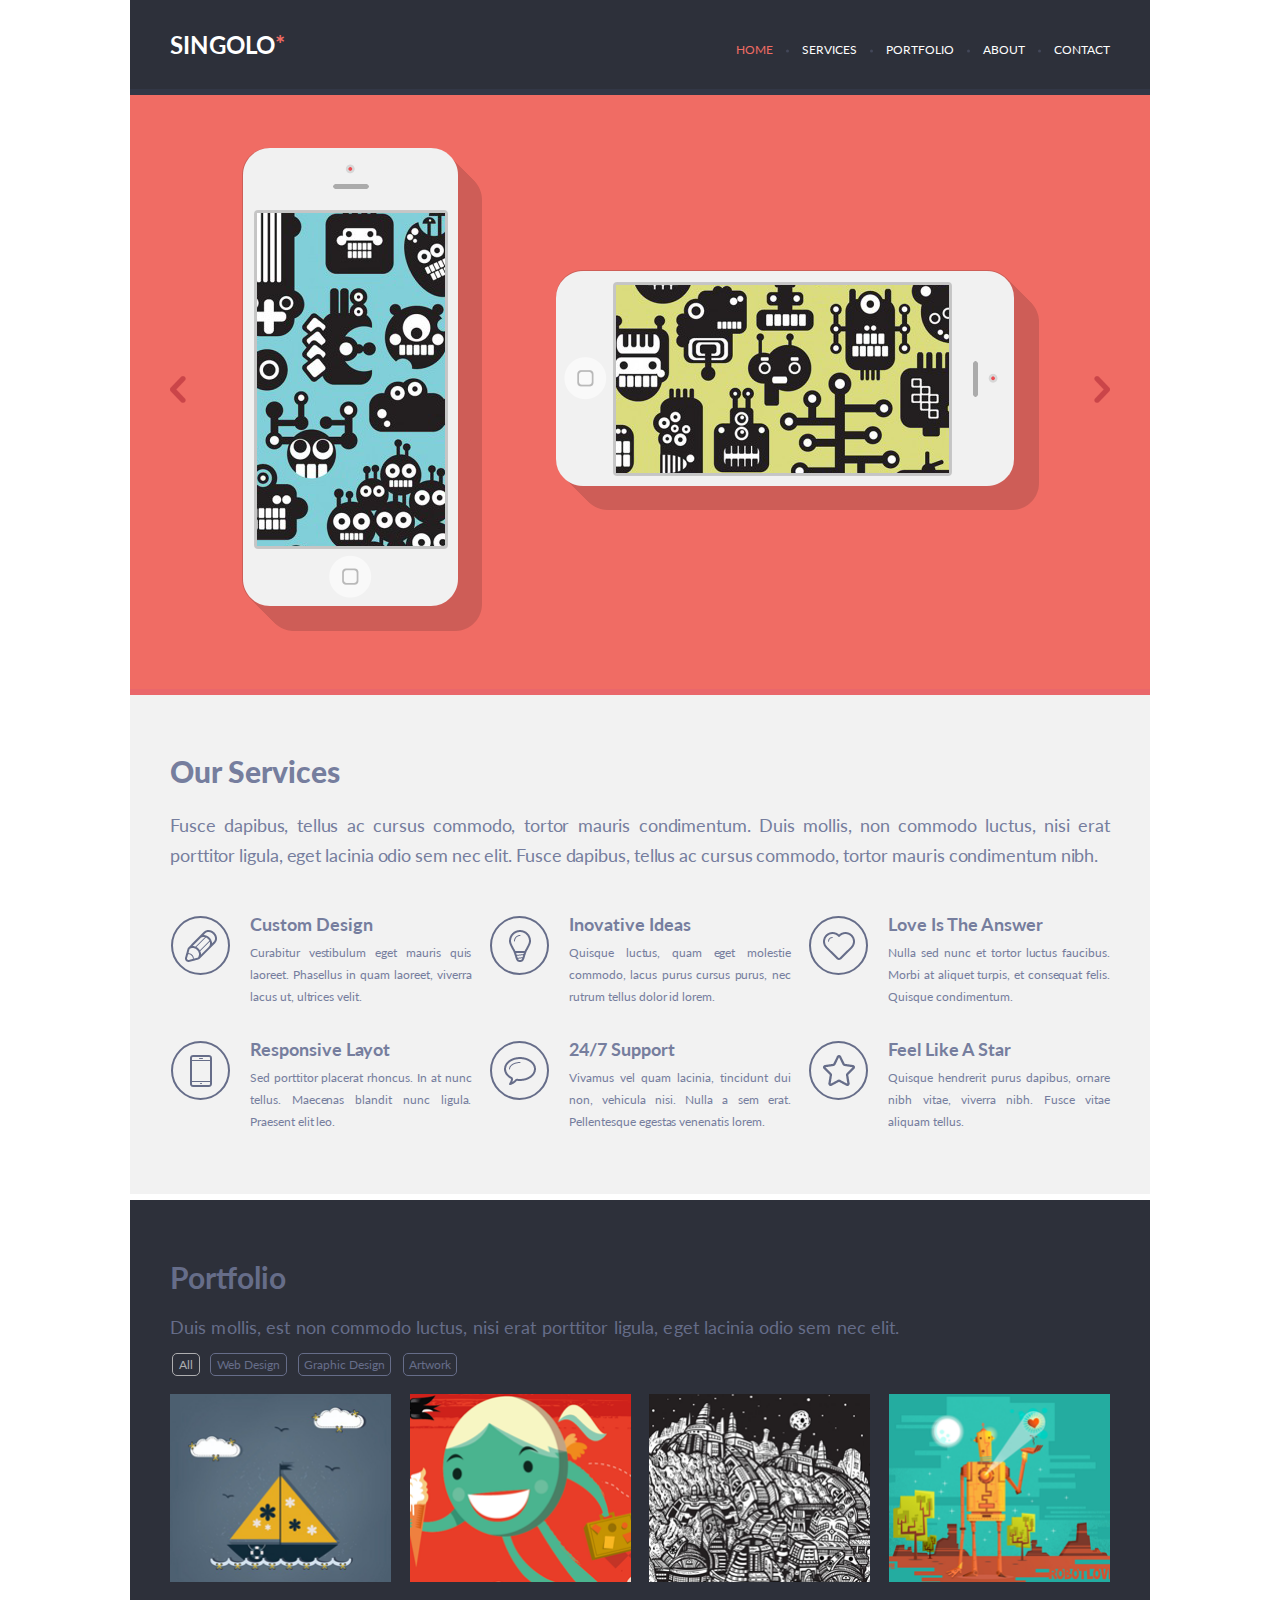
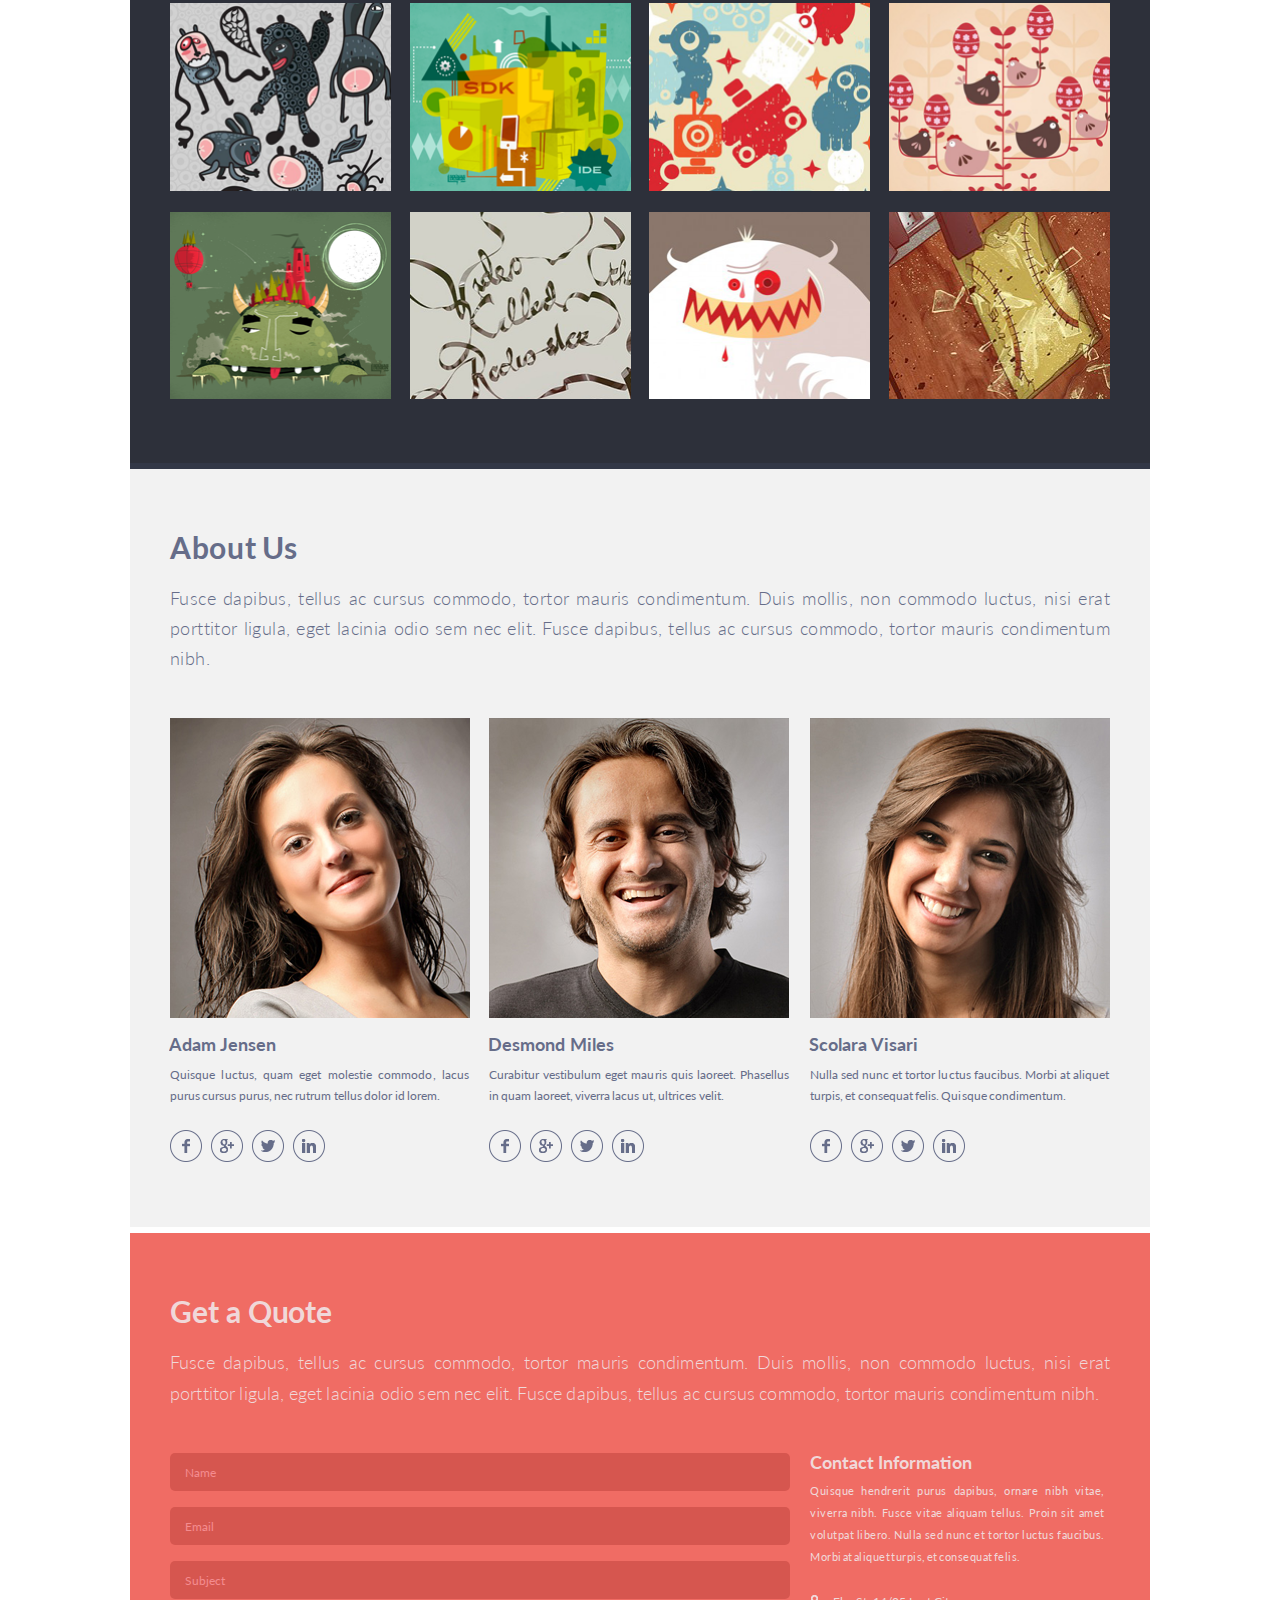
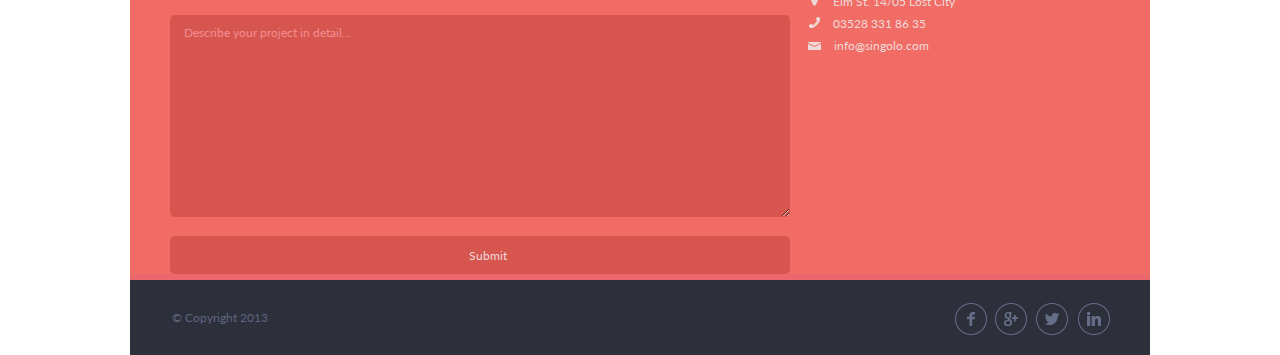
==== commit 77f3d67b: "fix: fix form valid" ====
--- a/index.html
+++ b/index.html
@@ -207,21 +207,11 @@
 				<div class="form-wrapper">
 					<div class="form-block">
 						<form action="./index.html" method="GET" id="form">
-							<div>
-								<input type="text" name="name" placeholder="Name" id="name" required>
-							</div>
-							<div>
+								<input id="name" type="text" maxlength="25" title="Please, enter your name" required class="name-input" placeholder="Name">
 								<input type="email" name="email" placeholder="Email" id="email" required>
-							</div>
-							<div>
 								<input type="text"  placeholder="Subject" id="subject">
-							</div>
-							<div>
 								<textarea name="textarea" placeholder="Describe your project in detail..." id="text" cols="30" rows="10"></textarea>
-							</div>
-							<div>
 								<input class="form-submit" type="submit" value="Submit" id="submit">
-							</div>
 						</form>
 					</div> 
 				
--- a/style.css
+++ b/style.css
@@ -558,8 +558,13 @@
 	padding-left: 40px;
 }
 
-form>div{
+form>input{
 	margin-bottom: 16px;
+}
+
+form>input:last-child{
+	margin-bottom: 0;
+	margin-top: 16px;
 }
 
 input{
@@ -793,6 +798,10 @@
 	margin-right: -1px;
 }
 
+.form-error{
+	border: 2px solid red;
+}
+
 
 @media screen and (max-width: 1019px){
 	.container{
@@ -809,7 +818,7 @@
 	}
 
 	.nav-link {
-		padding:0 0 9px 25px;
+		padding:0 0 9px 29px;
 	}
 
 	/*SLIDER */
@@ -992,7 +1001,7 @@
 	margin-top: 22px;
 }
 
-form>div {
+form>input {
 	margin-bottom: 12px;
 }
 
@@ -1313,7 +1322,7 @@
 		flex-direction: column;
 	}
 
-	form > div:last-child{
+	form > input:last-child{
 		margin-bottom: 0;
 	}
 	
